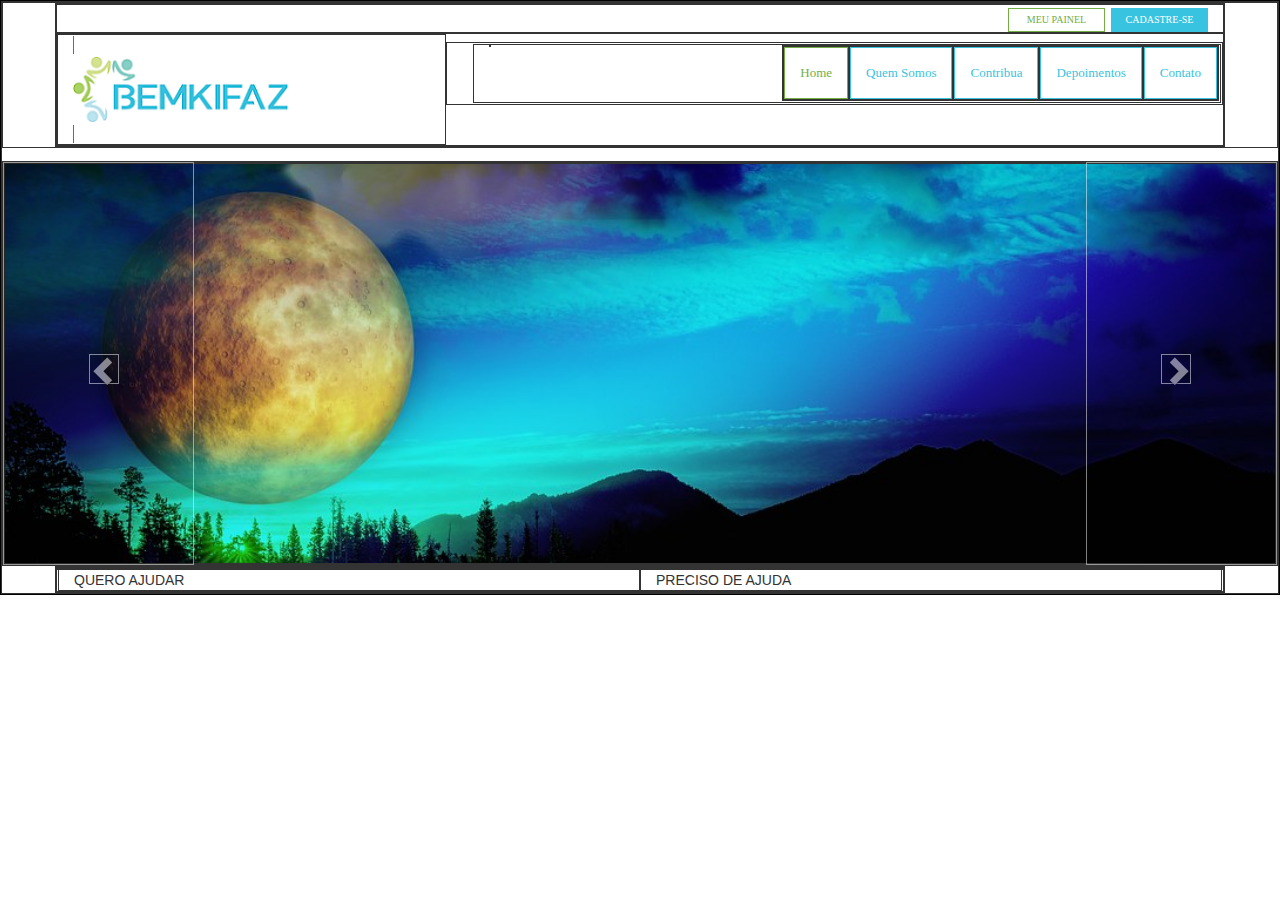
==== index.html @ 46766e9e "menu pronto" ====
<!doctype html>
<html lang="pt-br">
<head>
	<title>Bemkifaz Project</title>
	<meta charset="utf-8">
	<meta http-equiv="X-UA-Compatible" content="IE-edge">
    <meta name="viewport" content="width=device-width, initial-scale=1">

    <link href="css/bootstrap.min.css" rel="stylesheet">
    <link href="css/index.css" rel="stylesheet">
	<link type="text/css" href="css/style.css" rel="stylesheet">
	
	
</head>
<body>
<div class="cabecalho">
	<div class="container">	
		
			<div class="row">	
				<button class="cadastrar botao">CADASTRE-SE</button>
				<button class="login botao">MEU PAINEL</button>
			</div>
			
			<div class="row">
				<div class="logo col-md-4 "> 
					<a href="#"> <img src="img/logo.png" alt="logo Bemkifaz" class="img-responsive"></a></div>
					<div class="navegacao col-md-8" >

						


						<nav class="navbar navbar-default  menu">
				            <div class="container-fluid container-menu">
				                <div class="navbar-header">
				                    <button type="button" class="navbar-toggle collapsed" data-toggle="collapse" data-target="#movelmenu" arial-expanded="false">
					                    <span class="sr-only"></span>
					                    <span class="icon-bar"></span>
					                    <span class="icon-bar"></span>
					                    <span class="icon-bar"></span>
				        
				              		</button>
				                    
				                </div>
				                
				                <div class="collapse navbar-collapse right" id="movelmenu">
				                    <ul class="nav navbar-nav">
				                        <li><a class="ativo" href="index.html">Home</a></li>
										<li><a href="quemSomos.html">Quem Somos</a></li>
										<li><a href="contribua.html">Contribua</a></li>
										<li><a href="depoimentos.html">Depoimentos</a></li>
										<li><a href="contato.html">Contato</a></li>               
				                    </ul>
				                    
				                </div>
				            </div>
				        </nav>


					</div>				
			</div>
		</div>
	</div>


	<!-- banner slides -->  
		<div class="carousel slide" data-ride="carousel" id="galeria" >
            <div class="carousel-inner">
                <div class="item active">
                    <img src="img/banner.jpg" class="img-responsive">
                </div>
                <div class="item">
                    <img src="img/banner.jpg" class="img-responsive">
                </div>
                <div class="item">
                    <img src="img/banner.jpg" class="img-responsive">
                </div>
                <div class="item">
                    <img src="img/banner.jpg" class="img-responsive">
                </div>
            </div>
            
            <a class="left carousel-control" 
               href="#galeria" role="button" data-slide="prev">
                <span class="glyphicon glyphicon-chevron-left" aria-hidden="true"></span>
            </a>
            
            <a class="right carousel-control" 
               href="#galeria" role="button" data-slide="next">
                <i class="glyphicon glyphicon-chevron-right"></i>
            </a>                
        </div>
	
	


	<div class="container">
		<div class="row">
			<div class="ajuda">
				<div class="col-sm-6 col-xs-12">QUERO AJUDAR</div>
				<div class="col-sm-6 col-xs-12">PRECISO DE AJUDA</div>
			</div>
		</div>
	</div>

	
	<script src="js/jquery.js"></script>
    <script src="js/bootstrap.min.js"></script>
    <script src="js/script.js"></script>
</body>
</html>
---- css/index.css ----
div.item img{
	width: 100%;
}

div.carousel-inner{
	max-height: 500px;
}
---- css/style.css ----
@charset "utf-8";
@font-face{
	font-family: 'Swis721BtRoman';
	src: url("fonts/tt0003m_.ttf");
}
@font-face{
	font-family: 'Swis721CnBtRoman';
	src: url("fonts/tt0009m_.ttf");
}
@font-face{
	font-family: 'Swis721BlkCnBtRoman';
	src: url("fonts/tt0173m_.ttf");
}

*{
	padding: 0;
	margin: 0;
	border: 1px solid;
}

.cabecalho{
	
	
}

.botao{
    font-size: 10px;
    width: 100%;
    max-width: 97px;
    margin: 3px 3px 0 3px;
    font-family: 'Swis721BtRoman';
}
.cadastrar{
	float: right;
    background-color: #38c3e0;
    border: none;
    padding: 5px;
    color: #fff;
    margin-right: 15px;

}

.login{
	float: right;
	color: #73ae43;
	background-color: #fff;
	border: 1px solid #73ae43;
	padding: 4px;
}


.navegacao{
	
	margin-top: 8px;
}

.menu{
	padding-left: 10px;
	background-color: #fff;
	border-color: #fff;
	margin-bottom: 0;
}
#movelmenu{
	border-color: #fff;
}



div#movelmenu ul.nav li a{
	color: #38c3e0;
	font-family: 'Swis721CnBtRoman';
	font-size: 13px;
}

div#movelmenu ul.nav li a.ativo{
	color: #73ae43;
}



div#movelmenu ul.nav li:hover{
	background-color: #38c3e0;
	border-radius: 20px;
	transition-duration: 0.3s;
}

div#movelmenu ul.nav li:hover a{
	color: #fff;
	transition-duration: 0.3s;
}



div.slide{
	margin-top: 1%;
}


@media screen and (min-width: 992px) {
    

	.right{
		float: right;
	}

	.navegacao{
		padding-right: 0;
	}

	#movelmenu{
		padding-right: 0;
	}

	nav.menu div.container-fluid {
    	padding-right: 0px;
	}


}


@media screen and (min-device-width: 768px) and (max-device-width: 991px) { 
    div.logo a img{
    	margin: auto;
    }


	.right{
		float: right;
	}

	


}

@media screen and (min-device-width: 320px) and (max-device-width: 767px) { 
   	div.logo a img{
    	margin: auto;
    }

	#movelmenu{
		padding-right: 46px;
		
	}
	   
	div#movelmenu ul.nav li{
		background-color: #000;
		border:1px dotted green;
	}

	div#movelmenu ul.nav li a{
		color: #fff;
	
	}
	



}
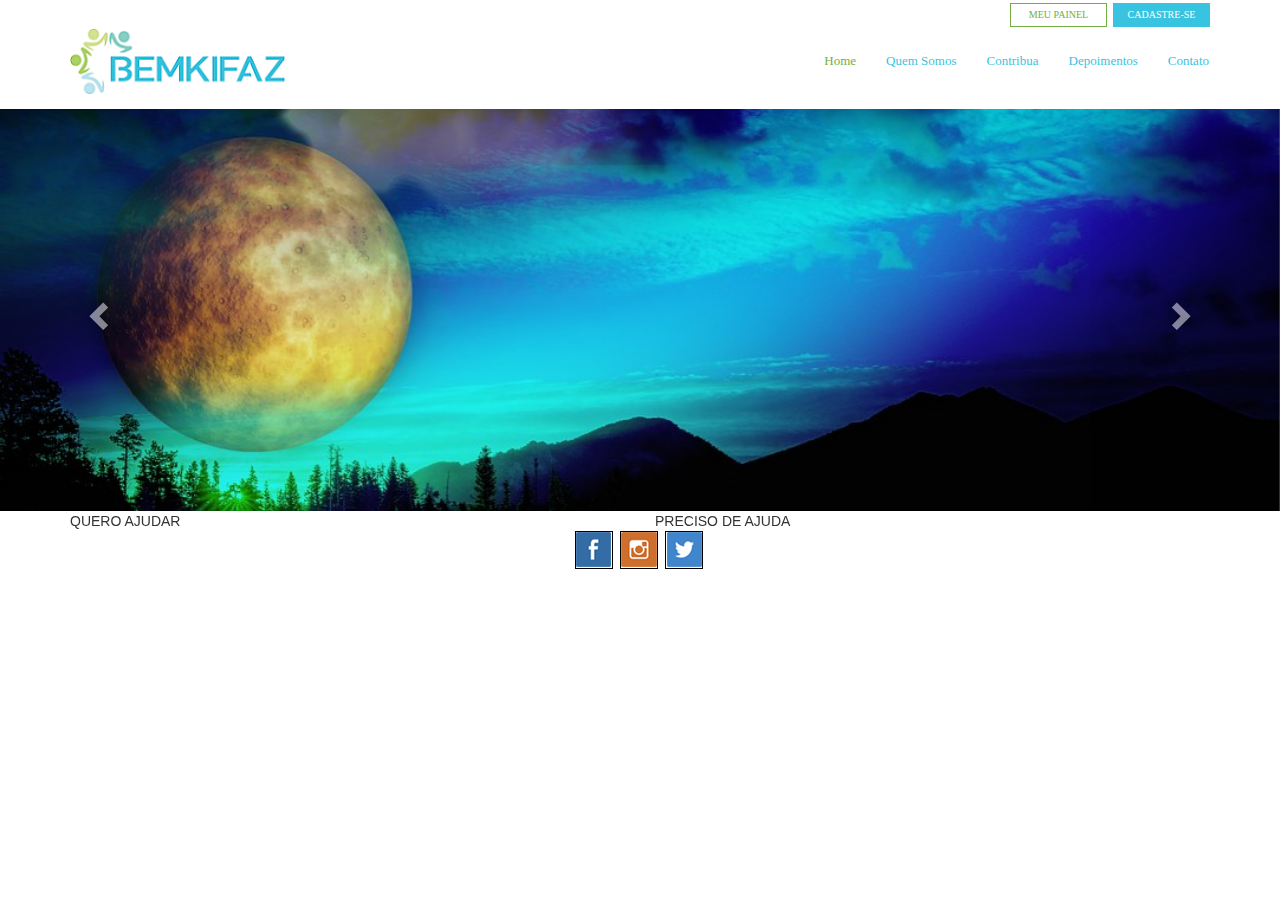
==== commit 1e5ad895: "iniciando footer" ====
--- a/index.html
+++ b/index.html
@@ -101,6 +101,13 @@
 			</div>
 		</div>
 	</div>
+	<footer>
+		<div class="redes-sociais">
+			<a href="#" class="facebook"></a>
+			<a href="#" class="instagram"></a>
+			<a href="#" class="twiter"></a>
+		</div>
+	</footer>
 
 	
 	<script src="js/jquery.js"></script>
--- a/css/style.css
+++ b/css/style.css
@@ -15,7 +15,7 @@
 *{
 	padding: 0;
 	margin: 0;
-	border: 1px solid;
+	
 }
 
 .cabecalho{
@@ -95,6 +95,48 @@
 	margin-top: 1%;
 }
 
+div.redes-sociais{
+	width: 130px;
+	margin: auto;
+}
+
+div.redes-sociais a{
+	display: inline-block;
+    border: 1px solid black;
+    width: 38px;
+    height: 38px;
+    background-image: url(../img/redes.png);
+}
+div.redes-sociais a:hover{
+	transition-duration: 0.2s;
+}
+
+a.facebook{
+    background-position: -14px -14px;
+}
+
+
+a.facebook:hover{
+	background-position: -14px -54px;
+}
+
+a.instagram{
+    background-position: -60px -14px;
+    margin: auto 3px;
+}
+
+a.instagram:hover{
+	background-position: -60px -54px;
+}
+
+a.twiter{
+    background-position: -106px -14px;
+}
+
+a.twiter:hover{
+	background-position: -106px -54px;
+}
+
 
 @media screen and (min-width: 992px) {
     
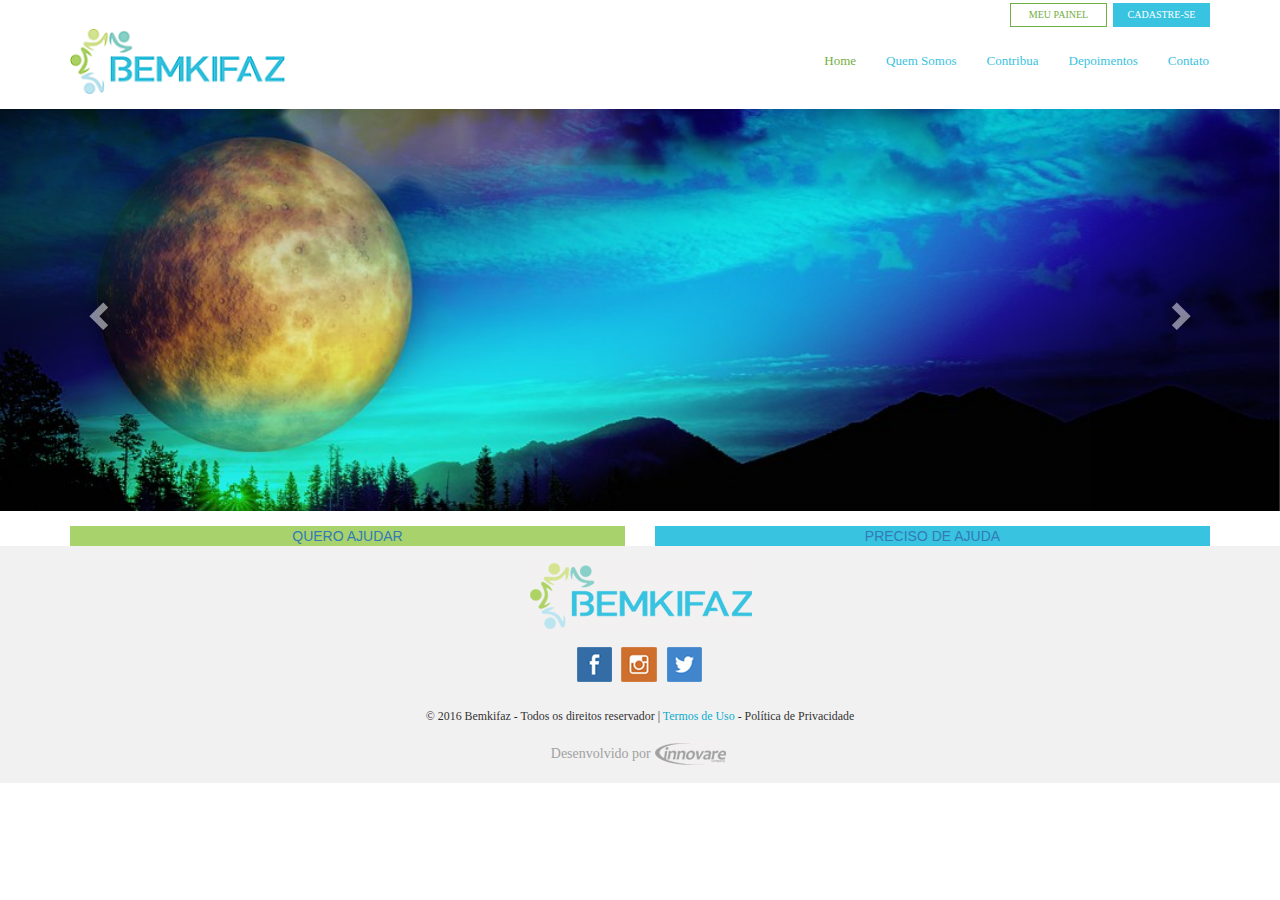
==== commit a397ced1: "rodape" ====
--- a/index.html
+++ b/index.html
@@ -13,103 +13,110 @@
 	
 </head>
 <body>
-<div class="cabecalho">
+	
 	<div class="container">	
+	
+		<div class="row">	
+			<button class="cadastrar botao">CADASTRE-SE</button>
+			<button class="login botao">MEU PAINEL</button>
+		</div>
 		
-			<div class="row">	
-				<button class="cadastrar botao">CADASTRE-SE</button>
-				<button class="login botao">MEU PAINEL</button>
+		<div class="row">
+			<div class="logo col-md-4 "> 
+				<a href="#"> <img src="img/logo.png" alt="logo Bemkifaz" class="img-responsive"></a>
 			</div>
-			
-			<div class="row">
-				<div class="logo col-md-4 "> 
-					<a href="#"> <img src="img/logo.png" alt="logo Bemkifaz" class="img-responsive"></a></div>
-					<div class="navegacao col-md-8" >
-
-						
+			<div class="navegacao col-md-8" >
+				<nav class="navbar navbar-default  menu">
+		            <div class="container-fluid container-menu">
+		                <div class="navbar-header">
+		                    <button type="button" class="navbar-toggle collapsed" data-toggle="collapse" data-target="#movelmenu" arial-expanded="false">
+			                    <span class="sr-only"></span>
+			                    <span class="icon-bar"></span>
+			                    <span class="icon-bar"></span>
+			                    <span class="icon-bar"></span>
+		              		</button>
+		                </div>
+		                <div class="collapse navbar-collapse right" id="movelmenu">
+		                    <ul class="nav navbar-nav">
+		                        <li><a class="ativo" href="index.html">Home</a></li>
+								<li><a href="quemSomos.html">Quem Somos</a></li>
+								<li><a href="contribua.html">Contribua</a></li>
+								<li><a href="depoimentos.html">Depoimentos</a></li>
+								<li><a href="contato.html">Contato</a></li>               
+		                    </ul>
+		                </div>
+		            </div>
+		        </nav>
+			</div>				
+		</div>
+	</div>
+	
 
 
-						<nav class="navbar navbar-default  menu">
-				            <div class="container-fluid container-menu">
-				                <div class="navbar-header">
-				                    <button type="button" class="navbar-toggle collapsed" data-toggle="collapse" data-target="#movelmenu" arial-expanded="false">
-					                    <span class="sr-only"></span>
-					                    <span class="icon-bar"></span>
-					                    <span class="icon-bar"></span>
-					                    <span class="icon-bar"></span>
-				        
-				              		</button>
-				                    
-				                </div>
-				                
-				                <div class="collapse navbar-collapse right" id="movelmenu">
-				                    <ul class="nav navbar-nav">
-				                        <li><a class="ativo" href="index.html">Home</a></li>
-										<li><a href="quemSomos.html">Quem Somos</a></li>
-										<li><a href="contribua.html">Contribua</a></li>
-										<li><a href="depoimentos.html">Depoimentos</a></li>
-										<li><a href="contato.html">Contato</a></li>               
-				                    </ul>
-				                    
-				                </div>
-				            </div>
-				        </nav>
-
-
-					</div>				
-			</div>
-		</div>
-	</div>
-
-
-	<!-- banner slides -->  
-		<div class="carousel slide" data-ride="carousel" id="galeria" >
-            <div class="carousel-inner">
-                <div class="item active">
-                    <img src="img/banner.jpg" class="img-responsive">
-                </div>
-                <div class="item">
-                    <img src="img/banner.jpg" class="img-responsive">
-                </div>
-                <div class="item">
-                    <img src="img/banner.jpg" class="img-responsive">
-                </div>
-                <div class="item">
-                    <img src="img/banner.jpg" class="img-responsive">
-                </div>
+	 
+	<div class="carousel slide" data-ride="carousel" id="galeria" >
+        <div class="carousel-inner">
+            <div class="item active">
+                <img src="img/banner.jpg" class="img-responsive">
             </div>
-            
-            <a class="left carousel-control" 
-               href="#galeria" role="button" data-slide="prev">
-                <span class="glyphicon glyphicon-chevron-left" aria-hidden="true"></span>
-            </a>
-            
-            <a class="right carousel-control" 
-               href="#galeria" role="button" data-slide="next">
-                <i class="glyphicon glyphicon-chevron-right"></i>
-            </a>                
+            <div class="item">
+                <img src="img/banner.jpg" class="img-responsive">
+            </div>
+            <div class="item">
+                <img src="img/banner.jpg" class="img-responsive">
+            </div>
+            <div class="item">
+                <img src="img/banner.jpg" class="img-responsive">
+            </div>
         </div>
-	
-	
-
+        <a class="left carousel-control" href="#galeria" role="button" data-slide="prev">
+            <span class="glyphicon glyphicon-chevron-left" aria-hidden="true"></span>
+        </a>
+        <a class="right carousel-control" href="#galeria" role="button" data-slide="next">
+            <i class="glyphicon glyphicon-chevron-right"></i>
+        </a>                
+    </div>
 
 	<div class="container">
 		<div class="row">
 			<div class="ajuda">
-				<div class="col-sm-6 col-xs-12">QUERO AJUDAR</div>
-				<div class="col-sm-6 col-xs-12">PRECISO DE AJUDA</div>
+				<div class="col-sm-6 col-xs-12 text-center" id="quero-ajudar">
+					<a href="#"><div><span>QUERO AJUDAR</span></div>
+					</a>
+				</div>
+				<div class="col-sm-6 col-xs-12 text-center" id="preciso-ajuda">
+					<a href="#"><div><span>PRECISO DE AJUDA</span></div>
+					</a>
+				</div>
 			</div>
 		</div>
 	</div>
-	<footer>
-		<div class="redes-sociais">
-			<a href="#" class="facebook"></a>
-			<a href="#" class="instagram"></a>
-			<a href="#" class="twiter"></a>
+	
+	<footer class="text-center">
+		<div class="container">
+			<div class="row">
+				<img src="img/logo-footer.png">
+			</div>
+
+			<div class="row">
+				<div class="redes-sociais col-md-12">
+					<a href="#" class="facebook"></a>
+					<a href="#" class="instagram"></a>
+					<a href="#" class="twiter"></a>
+				</div>
+			</div>
+			<div class="row ">
+				<div class="col-md-12">
+					<small>&copy 2016 Bemkifaz - Todos os direitos reservador | <a href="#">Termos de Uso</a> -	Política de Privacidade</small>
+				</div>
+			</div>
+			<div class="row">
+				<div class="col-md-12 desenvolvido">
+					<a target="blank" href="http://www.innovarecompany.com.br">Desenvolvido por <img src="img/innovare.png"></a>
+				</div>
+			</div>
 		</div>
 	</footer>
-
-	
 	<script src="js/jquery.js"></script>
     <script src="js/bootstrap.min.js"></script>
     <script src="js/script.js"></script>
--- a/css/index.css
+++ b/css/index.css
@@ -4,4 +4,18 @@
 
 div.carousel-inner{
 	max-height: 500px;
-}+}
+
+div.ajuda{
+	margin: 15px auto;
+}
+
+div.ajuda div#quero-ajudar a div{
+	background-color: #a8d26b;
+	width: 100%;
+	
+}
+div.ajuda div#preciso-ajuda a div{
+	background-color: #38c3e0;
+  	width: 100%;
+}
--- a/css/style.css
+++ b/css/style.css
@@ -18,10 +18,6 @@
 	
 }
 
-.cabecalho{
-	
-	
-}
 
 .botao{
     font-size: 10px;
@@ -89,52 +85,63 @@
 	transition-duration: 0.3s;
 }
 
-
-
 div.slide{
 	margin-top: 1%;
 }
 
-div.redes-sociais{
-	width: 130px;
-	margin: auto;
+footer{
+	background-color: #f2f1f1;
+	font-family: 'Swis721BtRoman';
+}
+
+footer div.container div.row{
+	margin: 15px auto;
 }
 
 div.redes-sociais a{
 	display: inline-block;
-    border: 1px solid black;
     width: 38px;
     height: 38px;
     background-image: url(../img/redes.png);
 }
-div.redes-sociais a:hover{
+div.redes-sociais a{
 	transition-duration: 0.2s;
 }
 
-a.facebook{
+div.redes-sociais a.facebook{
     background-position: -14px -14px;
 }
 
 
-a.facebook:hover{
+div.redes-sociais a.facebook:hover{
 	background-position: -14px -54px;
 }
 
-a.instagram{
+div.redes-sociais a.instagram{
     background-position: -60px -14px;
     margin: auto 3px;
 }
 
-a.instagram:hover{
+div.redes-sociais a.instagram:hover{
 	background-position: -60px -54px;
 }
 
-a.twiter{
+div.redes-sociais a.twiter{
     background-position: -106px -14px;
 }
 
-a.twiter:hover{
+div.redes-sociais a.twiter:hover{
 	background-position: -106px -54px;
+}
+footer div.container div.row small a{
+	color: #0aaccd;
+}
+
+
+
+.desenvolvido a{
+	color: #a1a1a1;
+	text-decoration: none;
 }
 
 
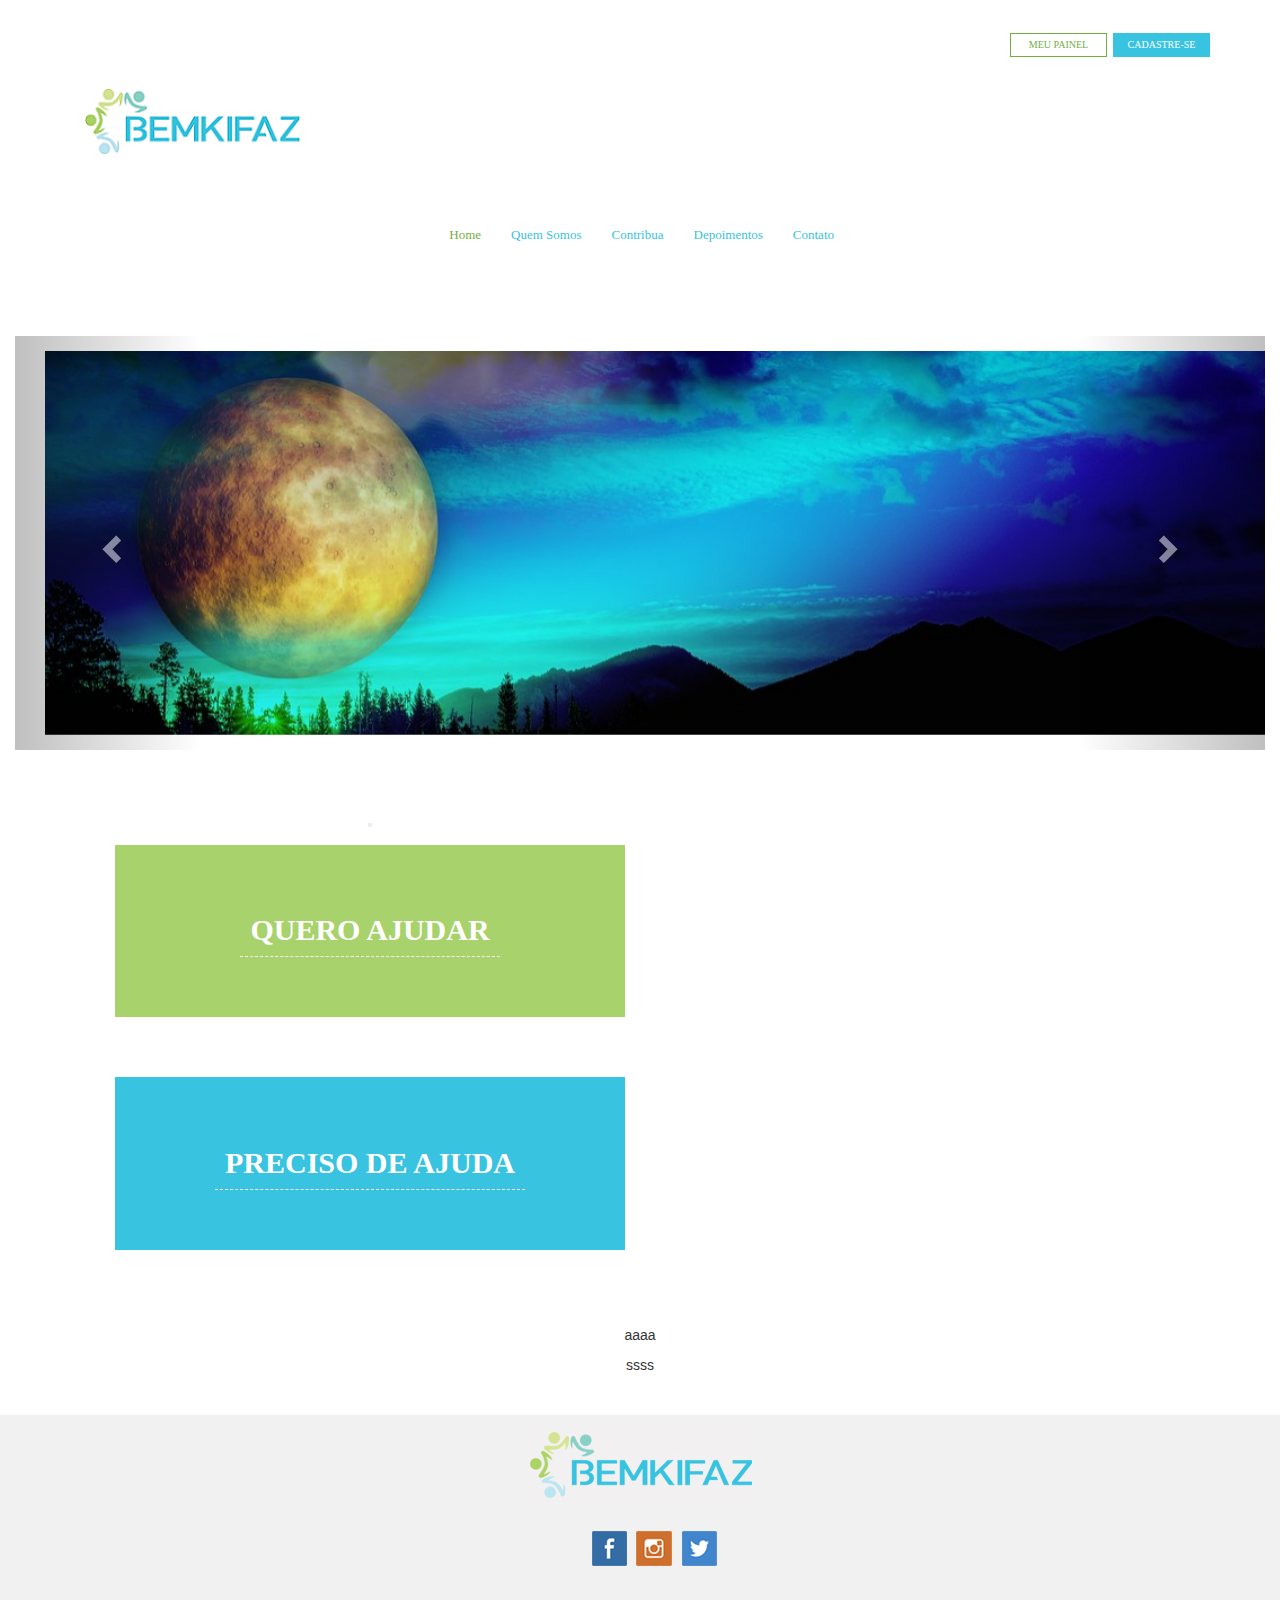
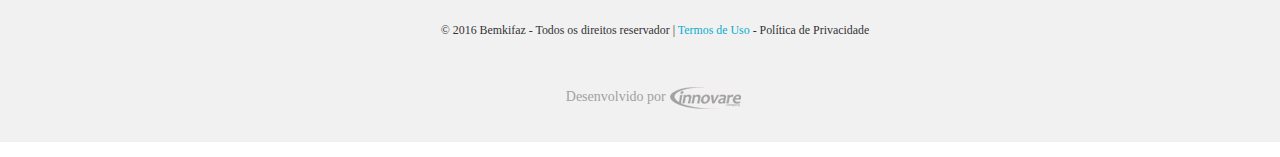
==== commit f8f04e56: "corpo index" ====
--- a/index.html
+++ b/index.html
@@ -81,6 +81,7 @@
 		<div class="row">
 			<div class="ajuda">
 				<div class="col-sm-6 col-xs-12 text-center" id="quero-ajudar">
+					<button></button>
 					<a href="#"><div><span>QUERO AJUDAR</span></div>
 					</a>
 				</div>
@@ -91,6 +92,15 @@
 			</div>
 		</div>
 	</div>
+	<div class="container">
+		<div class="row text-center">
+			<p>aaaa</p>
+			<p>ssss</p>
+		</div>
+	</div>
+
+
+
 	
 	<footer class="text-center">
 		<div class="container">
--- a/css/index.css
+++ b/css/index.css
@@ -1,3 +1,22 @@
+@charset "utf-8";
+@font-face{
+	font-family: 'Swis721BtRoman';
+	src: url("fonts/tt0003m_.ttf");
+}
+@font-face{
+	font-family: 'Swis721CnBtRoman';
+	src: url("fonts/tt0009m_.ttf");
+}
+@font-face{
+	font-family: 'Swis721BlkCnBtRoman';
+	src: url("fonts/tt0173m_.ttf");
+}
+
+*{
+	padding: 0;
+	margin: 0;
+}
+
 div.item img{
 	width: 100%;
 }
@@ -6,16 +25,37 @@
 	max-height: 500px;
 }
 
-div.ajuda{
-	margin: 15px auto;
+div{
+	margin: 15px;
 }
 
-div.ajuda div#quero-ajudar a div{
+
+div div#quero-ajudar a div{
 	background-color: #a8d26b;
-	width: 100%;
-	
+	padding: 12%;
 }
-div.ajuda div#preciso-ajuda a div{
+div div#preciso-ajuda a div{
 	background-color: #38c3e0;
-  	width: 100%;
+	padding: 12%;
 }
+div div a div span{
+	font-family: 'Swis721BlkCnBtRoman';
+	color: #fff;
+	font-weight: bold;
+	font-size: 30px;
+	border-bottom: 1px dashed;
+	padding: 10px;
+}
+
+@media screen and (min-device-width: 320px) and (max-device-width: 767px) {
+	div div a div span{
+		font-size: 19px;
+		border-bottom: 1px dashed;
+		padding: 5px;
+	}
+	div div#preciso-ajuda a div{
+		margin: 10px auto;
+	}
+
+}
+
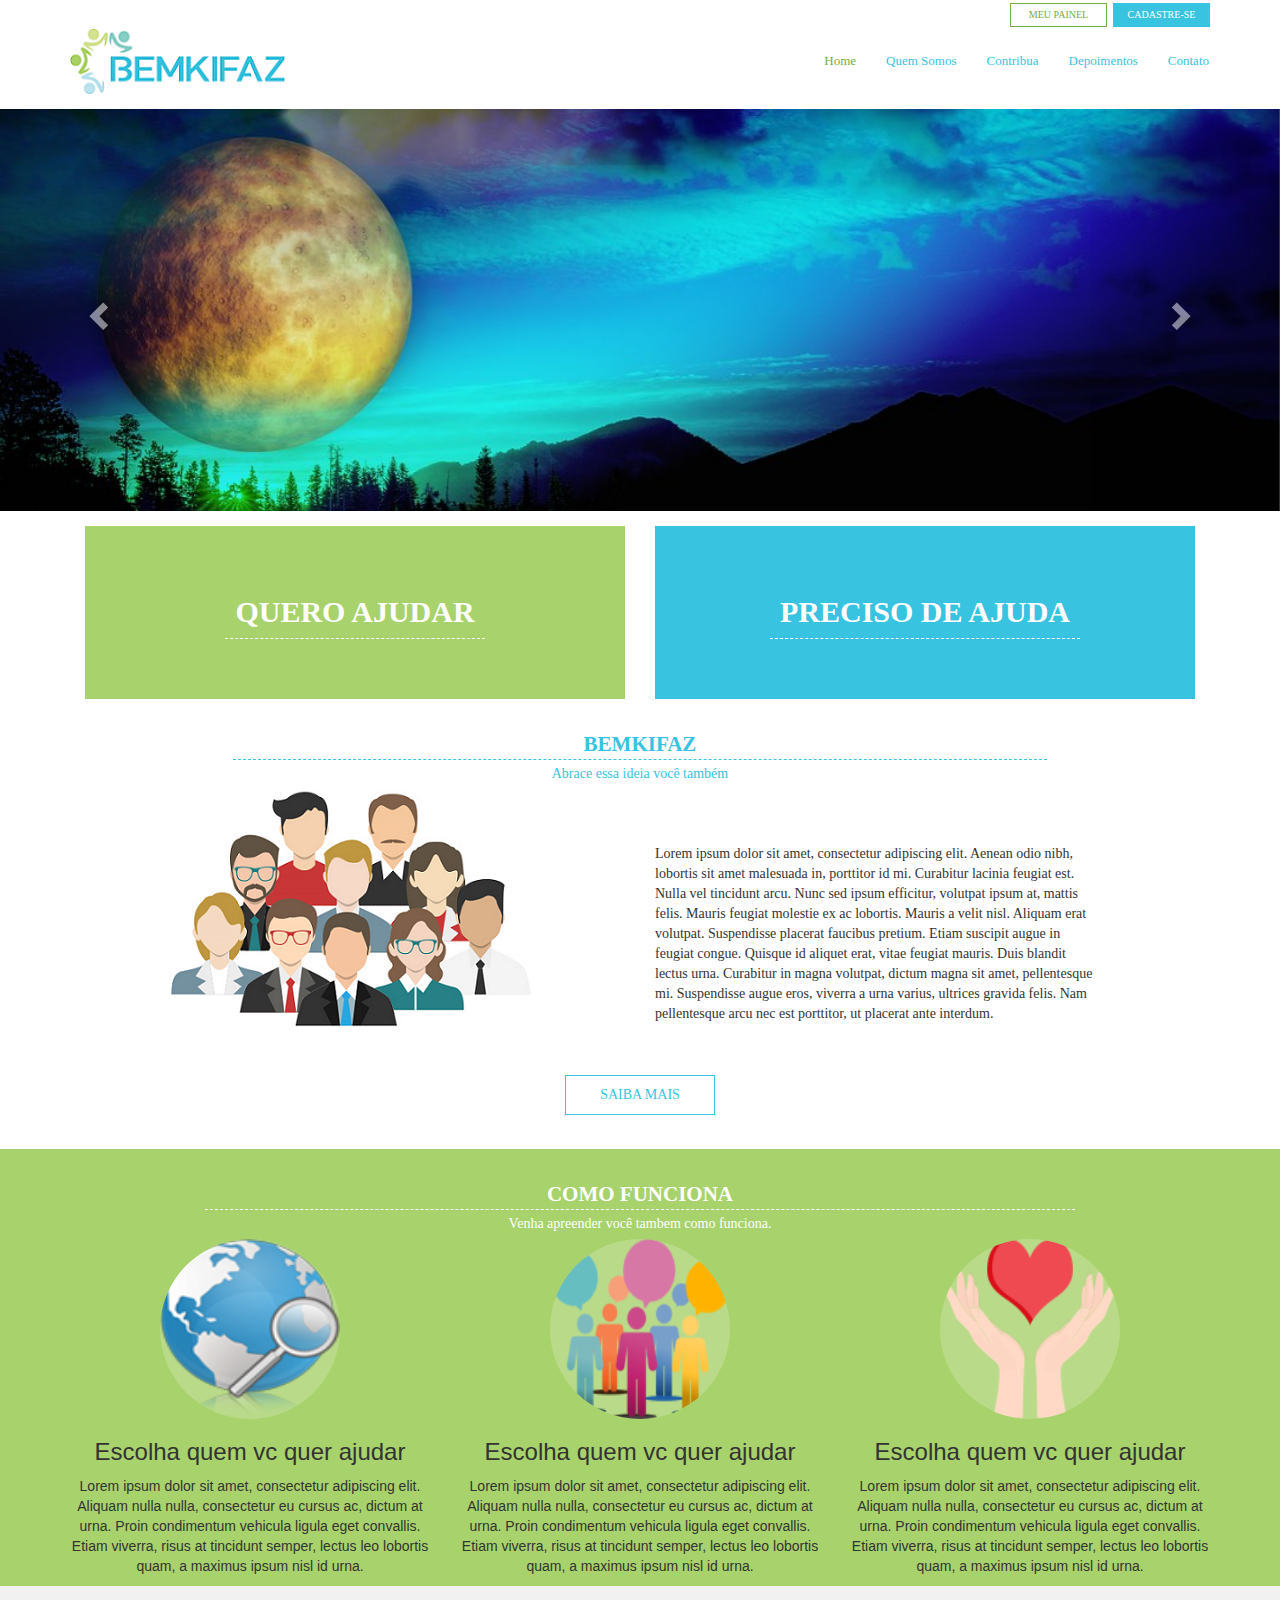
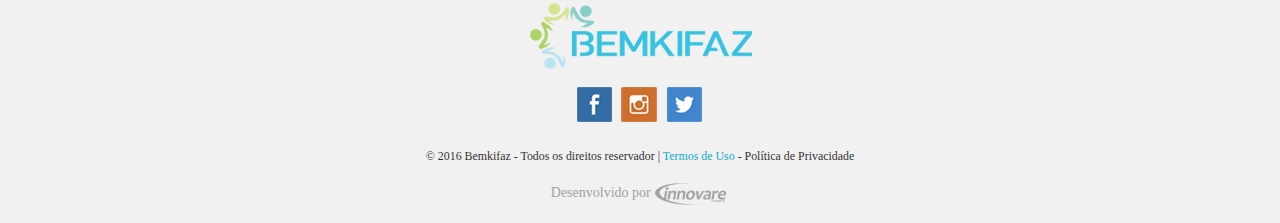
==== commit 5adcde57: "index centro verde" ====
--- a/index.html
+++ b/index.html
@@ -81,7 +81,7 @@
 		<div class="row">
 			<div class="ajuda">
 				<div class="col-sm-6 col-xs-12 text-center" id="quero-ajudar">
-					<button></button>
+				
 					<a href="#"><div><span>QUERO AJUDAR</span></div>
 					</a>
 				</div>
@@ -91,13 +91,60 @@
 				</div>
 			</div>
 		</div>
-	</div>
-	<div class="container">
-		<div class="row text-center">
-			<p>aaaa</p>
-			<p>ssss</p>
+		<div class="row">
+			<div class="linha azul">
+				<span>BEMKIFAZ</span>
+				<p>Abrace essa ideia você também</p>
+			</div>
+		</div>
+		<div class="row abrace-ideia">
+			<div class="col-md-6 col-xs-12">
+				<img src="img/funcionarios.png" class="img-responsive" alt="#"></div>
+			<div class="col-md-6 col-xs-12">
+				<p>Lorem ipsum dolor sit amet, consectetur adipiscing elit. Aenean odio nibh, lobortis sit amet malesuada in, porttitor id mi. Curabitur lacinia feugiat est. Nulla vel tincidunt arcu. Nunc sed ipsum efficitur, volutpat ipsum at, mattis felis. Mauris feugiat molestie ex ac lobortis. Mauris a velit nisl. Aliquam erat volutpat. Suspendisse placerat faucibus pretium. Etiam suscipit augue in feugiat congue. Quisque id aliquet erat, vitae feugiat mauris. Duis blandit lectus urna. Curabitur in magna volutpat, dictum magna sit amet, pellentesque mi. Suspendisse augue eros, viverra a urna varius, ultrices gravida felis. Nam pellentesque arcu nec est porttitor, ut placerat ante interdum.</p>
+			</div>
+		</div>
+		<div class="row">
+			<div class="col-md-12 text-center">
+				<button class="button-center saiba-mais">SAIBA MAIS</button>
+			</div>
 		</div>
 	</div>
+
+
+
+	<div class="container-fluid bg-verde">
+		<div class="container">
+			<div class="row">
+				<div class="col-md-12">
+					<div class="linha branca">
+						<span>COMO FUNCIONA</span>
+						<p>Venha apreender você tambem como funciona.</p>
+					</div>
+				</div>
+			</div>
+			<div class="row imagens">
+				<div class="col-md-4 col-xs-12 text-center">
+					<img src="img/mundo.png">
+					<h3>Escolha quem vc quer ajudar</h3>
+					<p>Lorem ipsum dolor sit amet, consectetur adipiscing elit. Aliquam nulla nulla, consectetur eu cursus ac, dictum at urna. Proin condimentum vehicula ligula eget convallis. Etiam viverra, risus at tincidunt semper, lectus leo lobortis quam, a maximus ipsum nisl id urna.</p>
+				</div>
+				<div class="col-md-4 col-xs-12 text-center">
+					
+					<img src="img/objeto.png">
+					<h3>Escolha quem vc quer ajudar</h3>
+					<p>Lorem ipsum dolor sit amet, consectetur adipiscing elit. Aliquam nulla nulla, consectetur eu cursus ac, dictum at urna. Proin condimentum vehicula ligula eget convallis. Etiam viverra, risus at tincidunt semper, lectus leo lobortis quam, a maximus ipsum nisl id urna.</p>
+				</div>
+				<div class="col-md-4 col-xs-12 text-center">
+					<img src="img/coracao.png">
+					<h3>Escolha quem vc quer ajudar</h3>
+					<p>Lorem ipsum dolor sit amet, consectetur adipiscing elit. Aliquam nulla nulla, consectetur eu cursus ac, dictum at urna. Proin condimentum vehicula ligula eget convallis. Etiam viverra, risus at tincidunt semper, lectus leo lobortis quam, a maximus ipsum nisl id urna.</p>
+				</div>
+
+			</div>
+		</div>
+	</div>
+	
 
 
 
--- a/css/index.css
+++ b/css/index.css
@@ -12,11 +12,6 @@
 	src: url("fonts/tt0173m_.ttf");
 }
 
-*{
-	padding: 0;
-	margin: 0;
-}
-
 div.item img{
 	width: 100%;
 }
@@ -25,20 +20,24 @@
 	max-height: 500px;
 }
 
-div{
+div.ajuda{
 	margin: 15px;
 }
 
+div.ajuda div a{
+	text-decoration: none;
+}
 
-div div#quero-ajudar a div{
+div.ajuda div#quero-ajudar a div{
 	background-color: #a8d26b;
 	padding: 12%;
 }
-div div#preciso-ajuda a div{
+div.ajuda div#preciso-ajuda a div{
 	background-color: #38c3e0;
 	padding: 12%;
 }
-div div a div span{
+
+div.ajuda div a div span{
 	font-family: 'Swis721BlkCnBtRoman';
 	color: #fff;
 	font-weight: bold;
@@ -46,16 +45,85 @@
 	border-bottom: 1px dashed;
 	padding: 10px;
 }
+.linha{
+	text-align: center;
+	margin-top: 30px;
+}
+
+ .azul{
+ 	color: #38c3e0;
+ }
+
+.linha span{
+	font-family: 'Swis721BlkCnBtRoman';
+    font-size: 21px;
+    font-weight: bold;
+    border-bottom: 1px dashed;
+    padding: 3px 30%;
+
+}
+.linha p{
+	font-family: 'Swis721BtRoman';
+	margin: 5px
+}
+
+.abrace-ideia div img{
+    margin: auto;
+}
+
+.abrace-ideia div p{
+	font-family: 'Swis721BtRoman';
+	margin: 5% 10%;
+}
+
+.button-center{
+	font-family: 'Swis721BtRoman';
+	width: 100%;
+    max-width: 150px;
+    background-color: #fff;
+    border: 1px solid;
+    height: 40px;
+    margin: 3% auto;
+} 
+
+.saiba-mais{
+	color: #38c3e0;
+
+}
+
+.bg-verde{
+	background-color: #a8d26b;
+}
+
+.branca{
+	color: #fff;
+}
+
+.imagens div img{
+	width: 180px;
+	height: 180px;
+	border-radius: 90px;
+	background-color: #b9db89;
+	
+}
+
+@media screen and (min-width: 992px) {
+	.abrace-ideia div p{
+   		margin: 10% 20% 3% 0;
+	}
+}
+
 
 @media screen and (min-device-width: 320px) and (max-device-width: 767px) {
-	div div a div span{
+	div.ajuda div a div span{
 		font-size: 19px;
 		border-bottom: 1px dashed;
 		padding: 5px;
 	}
-	div div#preciso-ajuda a div{
+	div.ajuda div#preciso-ajuda a div{
 		margin: 10px auto;
 	}
+	
 
 }
 
--- a/css/style.css
+++ b/css/style.css
@@ -15,7 +15,6 @@
 *{
 	padding: 0;
 	margin: 0;
-	
 }
 
 
@@ -160,27 +159,19 @@
 		padding-right: 0;
 	}
 
-	nav.menu div.container-fluid {
+	nav.menu div.container-fluid{
     	padding-right: 0px;
 	}
 
-
 }
-
 
 @media screen and (min-device-width: 768px) and (max-device-width: 991px) { 
     div.logo a img{
     	margin: auto;
     }
-
-
 	.right{
 		float: right;
 	}
-
-	
-
-
 }
 
 @media screen and (min-device-width: 320px) and (max-device-width: 767px) { 
@@ -191,20 +182,14 @@
 	#movelmenu{
 		padding-right: 46px;
 		
-	}
-	   
+	}  
 	div#movelmenu ul.nav li{
 		background-color: #000;
 		border:1px dotted green;
 	}
-
 	div#movelmenu ul.nav li a{
 		color: #fff;
 	
 	}
-	
-
-
-
 }
 
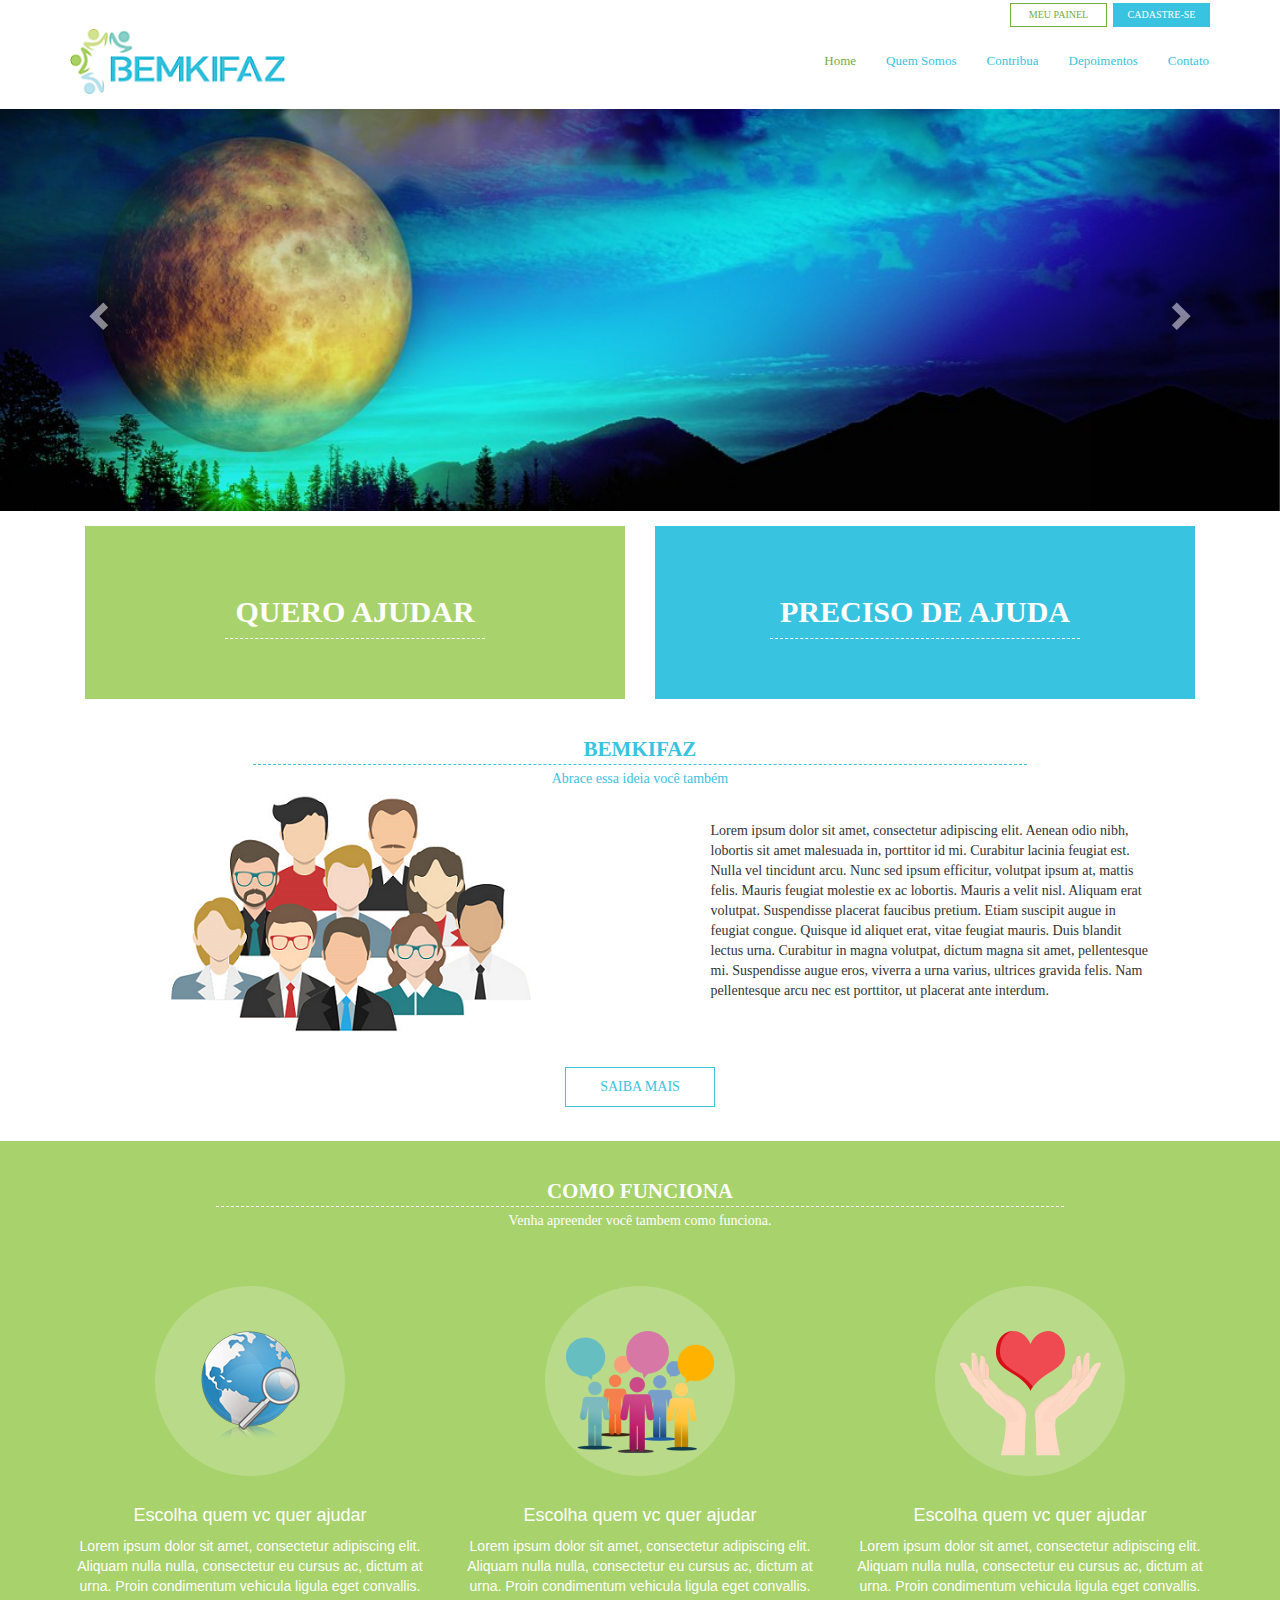
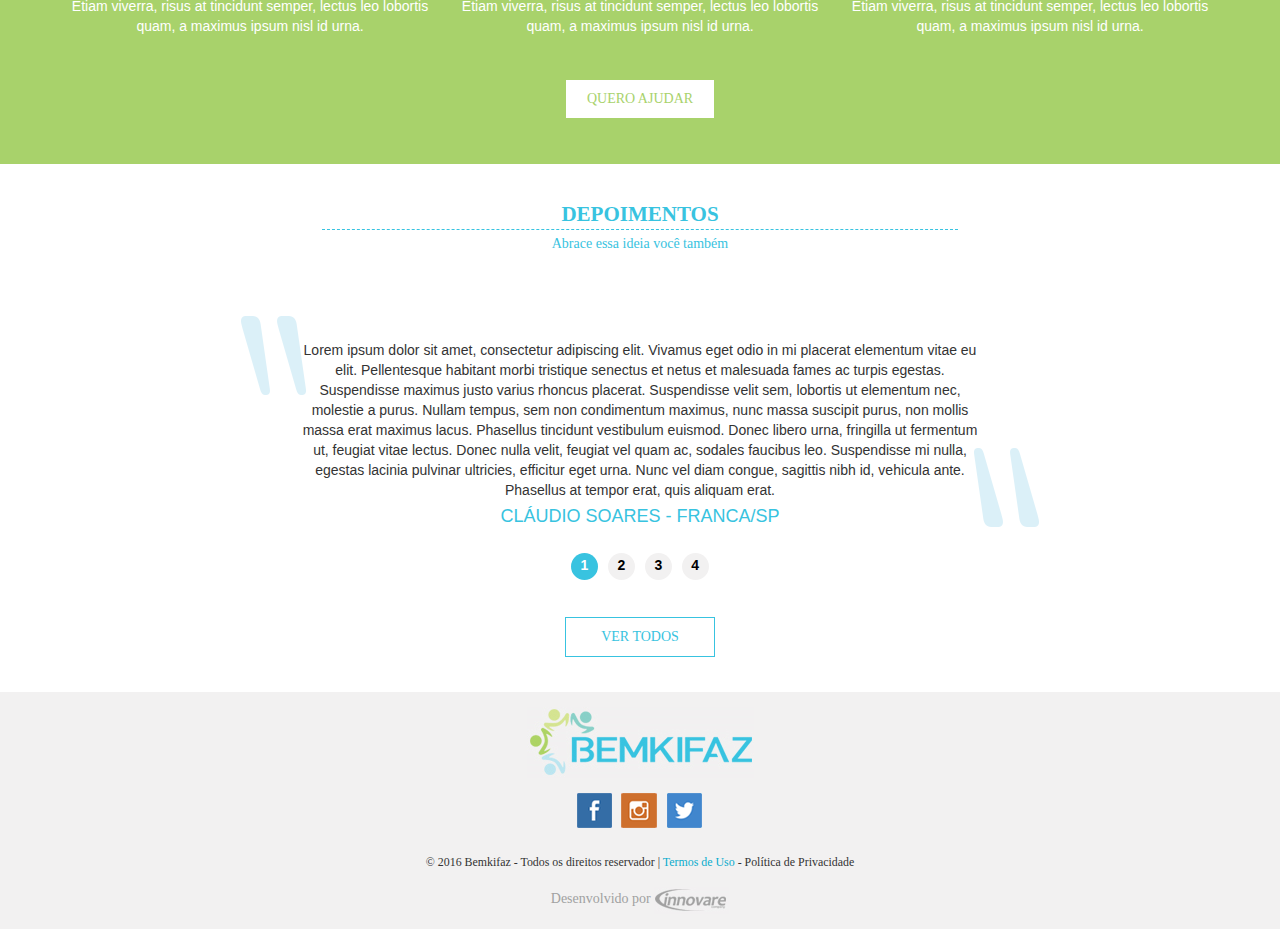
==== commit 358b5ef2: "bruccy enviando" ====
--- a/index.html
+++ b/index.html
@@ -92,9 +92,11 @@
 			</div>
 		</div>
 		<div class="row">
-			<div class="linha azul">
-				<span>BEMKIFAZ</span>
-				<p>Abrace essa ideia você também</p>
+			<div class="col-md-12">
+				<div class="linha azul">
+					<span>BEMKIFAZ</span>
+					<p>Abrace essa ideia você também</p>
+				</div>
 			</div>
 		</div>
 		<div class="row abrace-ideia">
@@ -106,7 +108,7 @@
 		</div>
 		<div class="row">
 			<div class="col-md-12 text-center">
-				<button class="button-center saiba-mais">SAIBA MAIS</button>
+				<button class="button-center bt-saiba-mais">SAIBA MAIS</button>
 			</div>
 		</div>
 	</div>
@@ -125,30 +127,70 @@
 			</div>
 			<div class="row imagens">
 				<div class="col-md-4 col-xs-12 text-center">
-					<img src="img/mundo.png">
-					<h3>Escolha quem vc quer ajudar</h3>
+					<div class="fundo-transparente">
+						<img src="img/mundo.png">
+					</div>
+					<h4>Escolha quem vc quer ajudar</h4>
 					<p>Lorem ipsum dolor sit amet, consectetur adipiscing elit. Aliquam nulla nulla, consectetur eu cursus ac, dictum at urna. Proin condimentum vehicula ligula eget convallis. Etiam viverra, risus at tincidunt semper, lectus leo lobortis quam, a maximus ipsum nisl id urna.</p>
 				</div>
 				<div class="col-md-4 col-xs-12 text-center">
-					
-					<img src="img/objeto.png">
-					<h3>Escolha quem vc quer ajudar</h3>
+					<div class="fundo-transparente">
+						<img src="img/objeto.png">
+					</div>
+					<h4>Escolha quem vc quer ajudar</h4>
 					<p>Lorem ipsum dolor sit amet, consectetur adipiscing elit. Aliquam nulla nulla, consectetur eu cursus ac, dictum at urna. Proin condimentum vehicula ligula eget convallis. Etiam viverra, risus at tincidunt semper, lectus leo lobortis quam, a maximus ipsum nisl id urna.</p>
 				</div>
 				<div class="col-md-4 col-xs-12 text-center">
-					<img src="img/coracao.png">
-					<h3>Escolha quem vc quer ajudar</h3>
+					<div class="fundo-transparente">
+						<img src="img/coracao.png">
+					</div>
+					<h4>Escolha quem vc quer ajudar</h4>
 					<p>Lorem ipsum dolor sit amet, consectetur adipiscing elit. Aliquam nulla nulla, consectetur eu cursus ac, dictum at urna. Proin condimentum vehicula ligula eget convallis. Etiam viverra, risus at tincidunt semper, lectus leo lobortis quam, a maximus ipsum nisl id urna.</p>
 				</div>
-
-			</div>
-		</div>
-	</div>
-	
-
-
-
-	
+				<div class="col-md-12">
+					<div class="col-md-12 text-center">
+						<button class="button-center bt-quero-ajudar">QUERO AJUDAR</button>
+					</div>
+				</div>
+
+			</div>
+		</div>
+	</div>
+	
+	<div class="container">
+		<div class="row">
+			<div class="col-md-12">
+				<div class="linha linha2 azul">
+					<span>DEPOIMENTOS</span>
+					<p>Abrace essa ideia você também</p>
+				</div>
+			</div>
+		</div>
+	
+		<div class="row">
+			<div class="col-md-12">
+				<div class="comentario text-center">					
+					<p>Lorem ipsum dolor sit amet, consectetur adipiscing elit. Vivamus eget odio in mi placerat elementum vitae eu elit. Pellentesque habitant morbi tristique senectus et netus et malesuada fames ac turpis egestas. Suspendisse maximus justo varius rhoncus placerat. Suspendisse velit sem, lobortis ut elementum nec, molestie a purus. Nullam tempus, sem non condimentum maximus, nunc massa suscipit purus, non mollis massa erat maximus lacus. Phasellus tincidunt vestibulum euismod. Donec libero urna, fringilla ut fermentum ut, feugiat vitae lectus. Donec nulla velit, feugiat vel quam ac, sodales faucibus leo. Suspendisse mi nulla, egestas lacinia pulvinar ultricies, efficitur eget urna. Nunc vel diam congue, sagittis nibh id, vehicula ante. Phasellus at tempor erat, quis aliquam erat.</p>
+					<span class="azul h4">CLÁUDIO SOARES - FRANCA/SP</span>
+				</div>
+			</div>
+			<div class="col-md-12">
+				<div class="numero-comentario">
+					<ul>
+						<li class="comentario-ativo"><a href="#">1</a></li>
+						<li><a href="#">2</a></li>
+						<li><a href="#">3</a></li>
+						<li><a href="#">4</a></li>					
+					</ul>
+				</div>
+			</div>
+		</div>
+		<div class="row">
+			<div class="col-md-12 text-center">
+				<button class="button-center bt-saiba-mais">VER TODOS</button>
+			</div>
+		</div>
+	</div>
 	<footer class="text-center">
 		<div class="container">
 			<div class="row">
--- a/css/index.css
+++ b/css/index.css
@@ -11,6 +11,7 @@
 	font-family: 'Swis721BlkCnBtRoman';
 	src: url("fonts/tt0173m_.ttf");
 }
+
 
 div.item img{
 	width: 100%;
@@ -47,7 +48,7 @@
 }
 .linha{
 	text-align: center;
-	margin-top: 30px;
+	margin-top: 35px;
 }
 
  .azul{
@@ -59,9 +60,17 @@
     font-size: 21px;
     font-weight: bold;
     border-bottom: 1px dashed;
-    padding: 3px 30%;
-
-}
+    padding: 3px 29%;
+}
+.linha.linha2 span{
+	font-family: 'Swis721BlkCnBtRoman';
+    font-size: 21px;
+    font-weight: bold;
+    border-bottom: 1px dashed;
+    padding: 3px 21%;
+}
+
+
 .linha p{
 	font-family: 'Swis721BtRoman';
 	margin: 5px
@@ -86,30 +95,86 @@
     margin: 3% auto;
 } 
 
-.saiba-mais{
+.bt-saiba-mais{
 	color: #38c3e0;
 
 }
 
 .bg-verde{
 	background-color: #a8d26b;
+	color: #fff;
 }
 
 .branca{
 	color: #fff;
 }
 
-.imagens div img{
-	width: 180px;
-	height: 180px;
-	border-radius: 90px;
-	background-color: #b9db89;
-	
-}
-
-@media screen and (min-width: 992px) {
+.imagens div div.fundo-transparente{
+	margin: 50px auto 30px;
+    padding-top: 45px;
+    width: 190px;
+    height: 190px;
+    border-radius: 95px;
+    background-color: #b9db89;
+}
+
+.bt-quero-ajudar{
+	color:#a8d26b;
+	margin-bottom: 4%;
+}
+
+.comentario{
+	margin: 5% 15% 2%;
+	display: inline-block;
+	background: url(../img/aspainicio.png) top left no-repeat, 
+	url(../img/aspafim.png) bottom right no-repeat;
+
+}
+
+.comentario p{
+	margin: 3% 7% 1%;
+}
+
+.numero-comentario ul{
+    margin: auto;
+    width: 144px;
+}
+
+
+.numero-comentario ul li{
+	display: inline-block;
+    padding: 2px;
+    width: 27px;
+    border-radius: 90px;
+    height: 27px;
+    text-align: center;
+	margin: 3px;
+	background-color: #f2f1f1;
+	font-weight: bold;
+
+}
+
+.numero-comentario ul li a{
+	text-decoration: none;
+	color: #000;
+	padding: 6px
+}
+.numero-comentario ul li.comentario-ativo{
+	background-color: #38c3e0;
+}
+.numero-comentario ul li.comentario-ativo a{
+	color: #fff;
+}
+
+@media screen (min-width: 992px) {
 	.abrace-ideia div p{
    		margin: 10% 20% 3% 0;
+	}
+}
+
+@media screen (min-device-width: 768px) and (max-width: 991px) {
+	.linha span {
+	    padding: 3px 21%;
 	}
 }
 
@@ -123,7 +188,13 @@
 	div.ajuda div#preciso-ajuda a div{
 		margin: 10px auto;
 	}
-	
-
-}
-
+	.comentario{
+		margin: 2% 0;
+	}
+	.linha span {
+	    font-size: 17px;
+	    padding: 3px 18%;
+	}
+
+}
+
--- a/css/style.css
+++ b/css/style.css
@@ -172,6 +172,11 @@
 	.right{
 		float: right;
 	}
+
+	.abrace-ideia div p {
+    	text-align: center;
+	}
+
 }
 
 @media screen and (min-device-width: 320px) and (max-device-width: 767px) { 
@@ -186,10 +191,15 @@
 	div#movelmenu ul.nav li{
 		background-color: #000;
 		border:1px dotted green;
-	}
+		text-align: center;
+	}
+
 	div#movelmenu ul.nav li a{
 		color: #fff;
 	
 	}
-}
-
+	.abrace-ideia div p {
+    	text-align: center;
+	}
+}
+
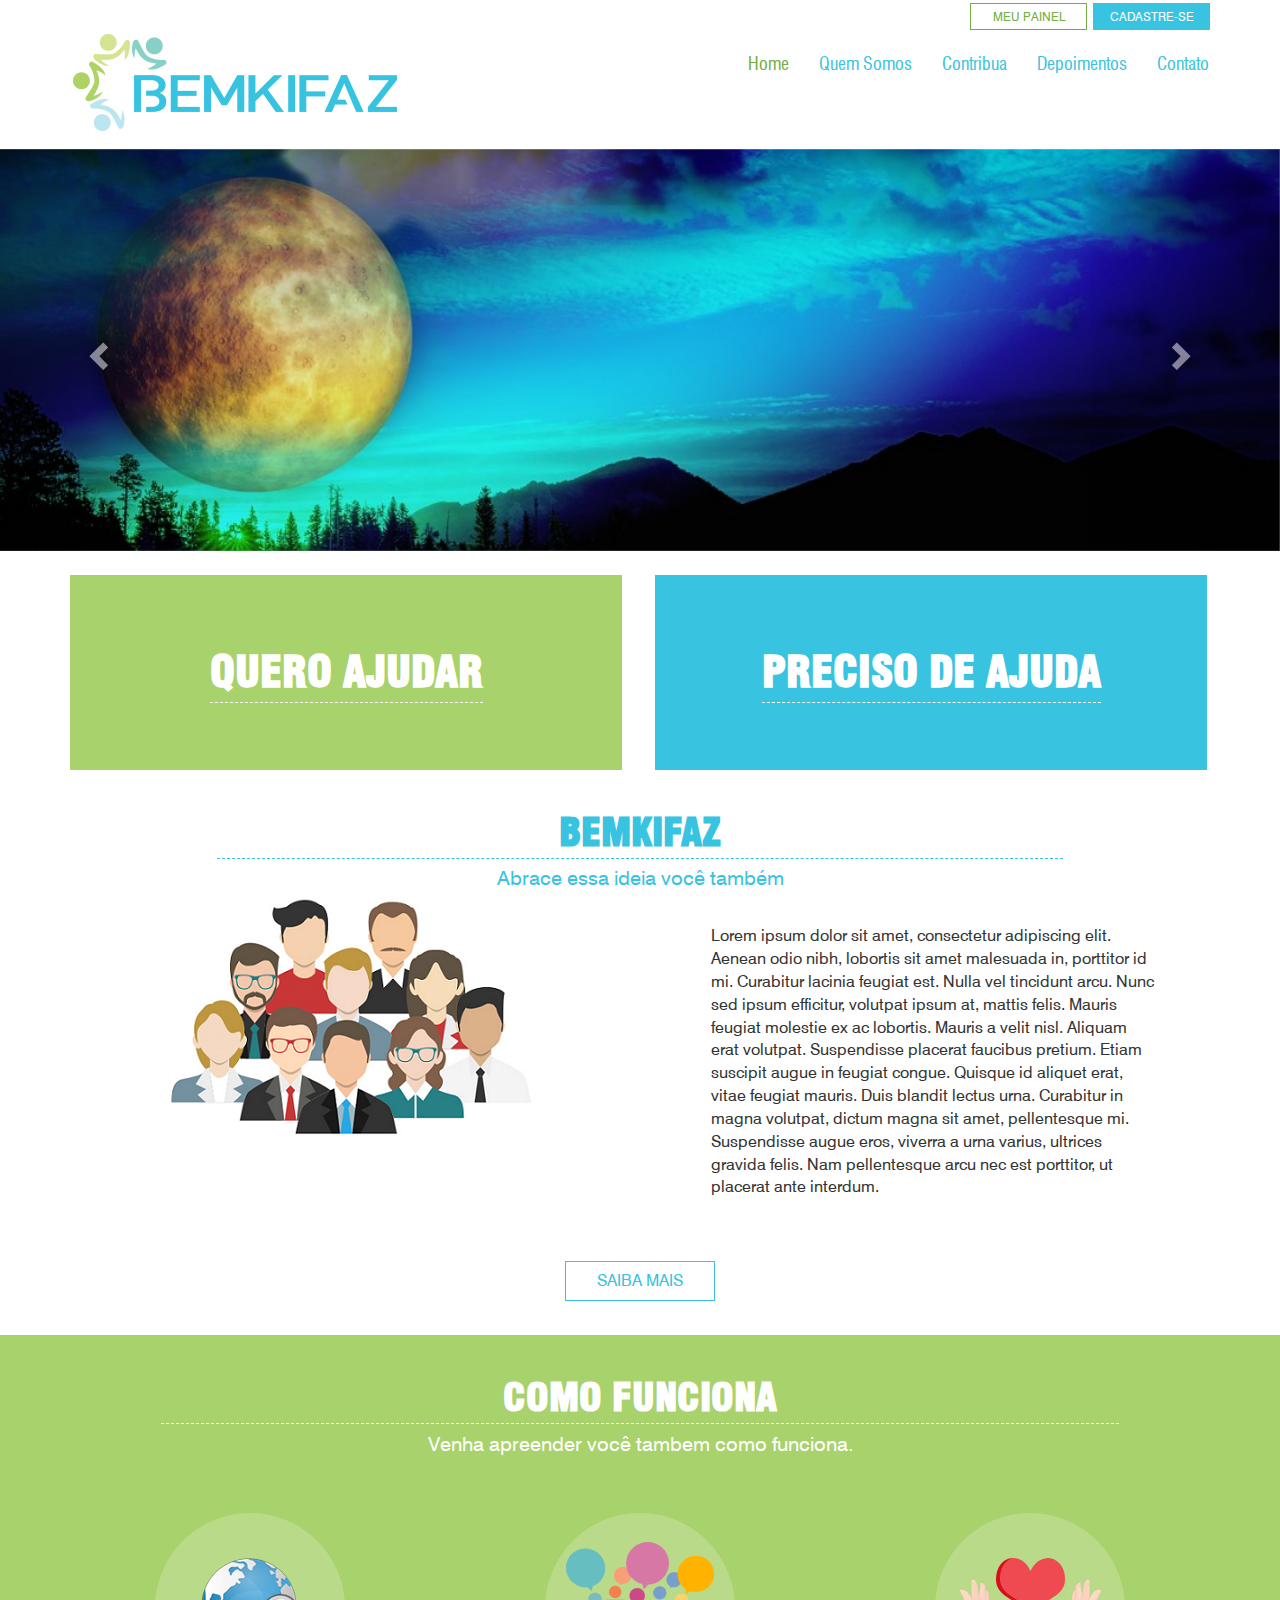
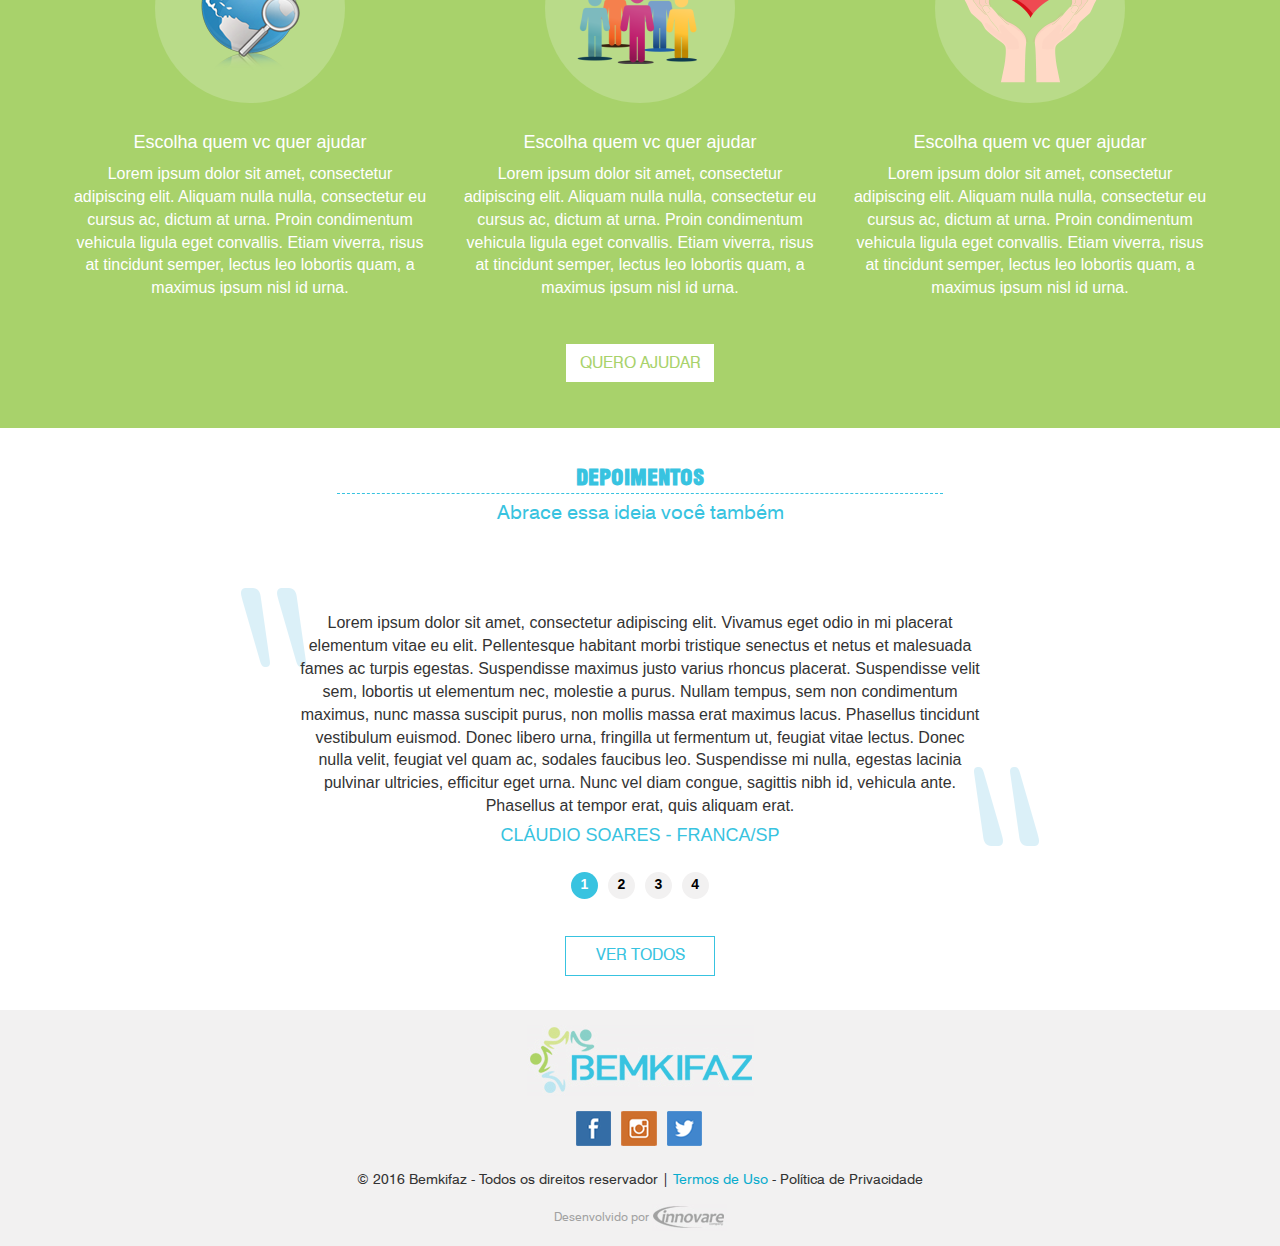
==== commit 495ce903: "arrumando css" ====
--- a/index.html
+++ b/index.html
@@ -22,7 +22,7 @@
 		</div>
 		
 		<div class="row">
-			<div class="logo col-md-4 "> 
+			<div class="logo col-md-4 ">
 				<a href="#"> <img src="img/logo.png" alt="logo Bemkifaz" class="img-responsive"></a>
 			</div>
 			<div class="navegacao col-md-8" >
@@ -128,14 +128,14 @@
 			<div class="row imagens">
 				<div class="col-md-4 col-xs-12 text-center">
 					<div class="fundo-transparente">
-						<img src="img/mundo.png">
+						<img src="img/mundo.png" >
 					</div>
 					<h4>Escolha quem vc quer ajudar</h4>
 					<p>Lorem ipsum dolor sit amet, consectetur adipiscing elit. Aliquam nulla nulla, consectetur eu cursus ac, dictum at urna. Proin condimentum vehicula ligula eget convallis. Etiam viverra, risus at tincidunt semper, lectus leo lobortis quam, a maximus ipsum nisl id urna.</p>
 				</div>
 				<div class="col-md-4 col-xs-12 text-center">
-					<div class="fundo-transparente">
-						<img src="img/objeto.png">
+					<div class="fundo-transparente img-objeto">
+						<img src="img/objeto.png" >
 					</div>
 					<h4>Escolha quem vc quer ajudar</h4>
 					<p>Lorem ipsum dolor sit amet, consectetur adipiscing elit. Aliquam nulla nulla, consectetur eu cursus ac, dictum at urna. Proin condimentum vehicula ligula eget convallis. Etiam viverra, risus at tincidunt semper, lectus leo lobortis quam, a maximus ipsum nisl id urna.</p>
--- a/css/index.css
+++ b/css/index.css
@@ -1,51 +1,81 @@
 @charset "utf-8";
 @font-face{
-	font-family: 'Swis721BtRoman';
-	src: url("fonts/tt0003m_.ttf");
-}
-@font-face{
-	font-family: 'Swis721CnBtRoman';
-	src: url("fonts/tt0009m_.ttf");
-}
-@font-face{
-	font-family: 'Swis721BlkCnBtRoman';
-	src: url("fonts/tt0173m_.ttf");
-}
-
-
-div.item img{
+  font-family: 'Swiss721BT-Roman';
+  src: url('../fonts/Swiss721BT-Roman.eot?#iefix') format('embedded-opentype'),  url('../fonts/Swiss721BT-Roman.woff') format('woff'), url('../fonts/Swiss721BT-Roman.ttf')  format('truetype'), url('../fonts/Swiss721BT-Roman.svg#Swiss721BT-Roman') format('svg');
+  font-weight: normal;
+  font-style: normal;
+}
+@font-face {
+  font-family: 'Swiss721BT-RomanCondensed';
+  src: url('../fonts/Swiss721BT-RomanCondensed.eot?#iefix') format('embedded-opentype'),  url('../fonts/Swiss721BT-RomanCondensed.woff') format('woff'), url('../fonts/Swiss721BT-RomanCondensed.ttf')  format('truetype'), url('../fonts/Swiss721BT-RomanCondensed.svg#Swiss721BT-RomanCondensed') format('svg');
+  font-weight: normal;
+  font-style: normal;
+}
+@font-face {
+  font-family: 'Swiss721BT-BlackCondensed';
+  src: url('../fonts/Swiss721BT-BlackCondensed.eot?#iefix') format('embedded-opentype'),  url('../fonts/Swiss721BT-BlackCondensed.woff') format('woff'), url('../fonts/Swiss721BT-BlackCondensed.ttf')  format('truetype'), url('../fonts/Swiss721BT-BlackCondensed.svg#Swiss721BT-BlackCondensed') format('svg');
+  font-weight: normal;
+  font-style: normal;
+}
+
+.item img{
 	width: 100%;
 }
 
-div.carousel-inner{
+.carousel-inner{
 	max-height: 500px;
 }
 
-div.ajuda{
-	margin: 15px;
-}
-
-div.ajuda div a{
+.ajuda{
+    margin-top: 24px;
+}
+
+.ajuda div a{
 	text-decoration: none;
 }
 
-div.ajuda div#quero-ajudar a div{
+.ajuda div#quero-ajudar, 
+.ajuda div#preciso-ajuda{
+    padding-right: 18px;
+}
+
+.ajuda div#quero-ajudar a div{
 	background-color: #a8d26b;
+	border: 1px solid #a8d26b;
 	padding: 12%;
 }
-div.ajuda div#preciso-ajuda a div{
+.ajuda div#preciso-ajuda a div{
 	background-color: #38c3e0;
+	border: 1px solid #38c3e0;
 	padding: 12%;
 }
 
-div.ajuda div a div span{
-	font-family: 'Swis721BlkCnBtRoman';
-	color: #fff;
-	font-weight: bold;
-	font-size: 30px;
-	border-bottom: 1px dashed;
-	padding: 10px;
-}
+
+.ajuda div#quero-ajudar a div:hover{
+	background-color: #87b444;
+	transition-duration: 1s;
+}
+.ajuda div#preciso-ajuda a div:hover{
+	background-color: #0cadee;
+	transition-duration: 1s;
+}
+.ajuda div a div:hover span{
+    border-bottom: 1px solid;
+    transition-duration: 1s;
+}
+
+
+.ajuda div a div span{
+	font-family: 'Swiss721BT-BlackCondensed';
+    color: #fff;
+    font-weight: bold;
+    font-size: 42px;
+    border-bottom: 1px dashed;
+    padding-bottom: 1%;
+}
+
+
+
 .linha{
 	text-align: center;
 	margin-top: 35px;
@@ -56,14 +86,14 @@
  }
 
 .linha span{
-	font-family: 'Swis721BlkCnBtRoman';
-    font-size: 21px;
+	font-family: 'Swiss721BT-BlackCondensed';
+    font-size: 38px;
     font-weight: bold;
     border-bottom: 1px dashed;
-    padding: 3px 29%;
+    padding: 3px 30%;
 }
 .linha.linha2 span{
-	font-family: 'Swis721BlkCnBtRoman';
+	font-family: 'Swiss721BT-BlackCondensed';
     font-size: 21px;
     font-weight: bold;
     border-bottom: 1px dashed;
@@ -72,8 +102,9 @@
 
 
 .linha p{
-	font-family: 'Swis721BtRoman';
-	margin: 5px
+    font-family: 'Swiss721BT-Roman';
+    margin: 5px;
+    font-size: 20px;
 }
 
 .abrace-ideia div img{
@@ -81,13 +112,15 @@
 }
 
 .abrace-ideia div p{
-	font-family: 'Swis721BtRoman';
-	margin: 5% 10%;
+    font-family: 'Swiss721BT-Roman';
+    margin: 5% 10%;
+    font-size: 16px;
 }
 
 .button-center{
-	font-family: 'Swis721BtRoman';
-	width: 100%;
+    font-family: 'Swiss721BT-Roman';
+    font-size: 16px;
+    width: 100%;
     max-width: 150px;
     background-color: #fff;
     border: 1px solid;
@@ -118,11 +151,29 @@
     background-color: #b9db89;
 }
 
+.imagens div div.fundo-transparente h4{
+	font-size: 22px;
+}
+.imagens div p{
+	font-size: 16px;
+}
+
+
+
+.imagens div div.fundo-transparente.img-objeto{
+    padding-top: 29px;
+}
+
 .bt-quero-ajudar{
 	color:#a8d26b;
 	margin-bottom: 4%;
 }
 
+.bt-quero-ajudar:hover{
+	color:#fff;
+	border: 1px solid #a8d26b;
+	
+}
 .comentario{
 	margin: 5% 15% 2%;
 	display: inline-block;
@@ -133,6 +184,7 @@
 
 .comentario p{
 	margin: 3% 7% 1%;
+    font-size: 16px;
 }
 
 .numero-comentario ul{
@@ -172,7 +224,13 @@
 	}
 }
 
-@media screen (min-device-width: 768px) and (max-width: 991px) {
+@media screen and (min-device-width: 768px) and (max-width: 991px) {
+
+
+	.ajuda div a div span {
+	    font-size: 29px;
+	}
+
 	.linha span {
 	    padding: 3px 21%;
 	}
@@ -180,11 +238,12 @@
 
 
 @media screen and (min-device-width: 320px) and (max-device-width: 767px) {
-	div.ajuda div a div span{
-		font-size: 19px;
-		border-bottom: 1px dashed;
-		padding: 5px;
-	}
+	div.ajuda div a div span {
+	    font-size: 25px;
+	    padding: 5px;
+	}
+
+
 	div.ajuda div#preciso-ajuda a div{
 		margin: 10px auto;
 	}
@@ -192,9 +251,12 @@
 		margin: 2% 0;
 	}
 	.linha span {
-	    font-size: 17px;
-	    padding: 3px 18%;
-	}
-
-}
-
+	    font-size: 25px;
+	    padding: 3px 30%;
+	}
+	.branca span {
+    padding: 3px 15%;
+}
+
+}
+
--- a/css/style.css
+++ b/css/style.css
@@ -1,15 +1,24 @@
 @charset "utf-8";
+
 @font-face{
-	font-family: 'Swis721BtRoman';
-	src: url("fonts/tt0003m_.ttf");
-}
-@font-face{
-	font-family: 'Swis721CnBtRoman';
-	src: url("fonts/tt0009m_.ttf");
-}
-@font-face{
-	font-family: 'Swis721BlkCnBtRoman';
-	src: url("fonts/tt0173m_.ttf");
+  font-family: 'Swiss721BT-Roman';
+  src: url('../fonts/Swiss721BT-Roman.eot?#iefix') format('embedded-opentype'),  url('../fonts/Swiss721BT-Roman.woff') format('woff'), url('../fonts/Swiss721BT-Roman.ttf')  format('truetype'), url('../fonts/Swiss721BT-Roman.svg#Swiss721BT-Roman') format('svg');
+  font-weight: normal;
+  font-style: normal;
+}
+
+@font-face {
+  font-family: 'Swiss721BT-RomanCondensed';
+  src: url('../fonts/Swiss721BT-RomanCondensed.eot?#iefix') format('embedded-opentype'),  url('../fonts/Swiss721BT-RomanCondensed.woff') format('woff'), url('../fonts/Swiss721BT-RomanCondensed.ttf')  format('truetype'), url('../fonts/Swiss721BT-RomanCondensed.svg#Swiss721BT-RomanCondensed') format('svg');
+  font-weight: normal;
+  font-style: normal;
+}
+
+@font-face {
+  font-family: 'Swiss721BT-BlackCondensed';
+  src: url('../fonts/Swiss721BT-BlackCondensed.eot?#iefix') format('embedded-opentype'),  url('../fonts/Swiss721BT-BlackCondensed.woff') format('woff'), url('../fonts/Swiss721BT-BlackCondensed.ttf')  format('truetype'), url('../fonts/Swiss721BT-BlackCondensed.svg#Swiss721BT-BlackCondensed') format('svg');
+  font-weight: normal;
+  font-style: normal;
 }
 
 *{
@@ -19,20 +28,26 @@
 
 
 .botao{
-    font-size: 10px;
+    font-size: 12px;
     width: 100%;
-    max-width: 97px;
+    max-width: 117px;
     margin: 3px 3px 0 3px;
-    font-family: 'Swis721BtRoman';
-}
+    font-family: 'Swiss721BT-Roman';
+}
+
 .cadastrar{
 	float: right;
     background-color: #38c3e0;
-    border: none;
-    padding: 5px;
+    border: 1px solid #38c3e0;
+    padding: 4px;
     color: #fff;
     margin-right: 15px;
-
+}
+
+.cadastrar:hover{
+    background-color: #fff;
+    color: #38c3e0;
+	transition-duration: 0.3s;
 }
 
 .login{
@@ -42,10 +57,13 @@
 	border: 1px solid #73ae43;
 	padding: 4px;
 }
-
+.login:hover {
+    color: #fff;
+    background-color: #73ae43;
+    transition-duration: 0.3s;
+}
 
 .navegacao{
-	
 	margin-top: 8px;
 }
 
@@ -55,98 +73,95 @@
 	border-color: #fff;
 	margin-bottom: 0;
 }
+
 #movelmenu{
 	border-color: #fff;
 }
 
-
-
-div#movelmenu ul.nav li a{
+#movelmenu ul.nav li a{
 	color: #38c3e0;
-	font-family: 'Swis721CnBtRoman';
-	font-size: 13px;
-}
-
-div#movelmenu ul.nav li a.ativo{
+	font-family: 'Swiss721BT-RomanCondensed';
+    font-size: 18px;
+}
+
+#movelmenu ul.nav li a.ativo{
 	color: #73ae43;
 }
 
-
-
-div#movelmenu ul.nav li:hover{
+#movelmenu ul.nav li:hover{
 	background-color: #38c3e0;
 	border-radius: 20px;
 	transition-duration: 0.3s;
 }
 
-div#movelmenu ul.nav li:hover a{
+#movelmenu ul.nav li:hover a{
 	color: #fff;
 	transition-duration: 0.3s;
 }
 
-div.slide{
+.slide{
 	margin-top: 1%;
 }
 
-footer{
-	background-color: #f2f1f1;
-	font-family: 'Swis721BtRoman';
-}
-
-footer div.container div.row{
-	margin: 15px auto;
-}
-
-div.redes-sociais a{
+.redes-sociais a{
 	display: inline-block;
     width: 38px;
     height: 38px;
     background-image: url(../img/redes.png);
 }
-div.redes-sociais a{
+
+.redes-sociais a{
 	transition-duration: 0.2s;
 }
 
-div.redes-sociais a.facebook{
+.redes-sociais a.facebook{
     background-position: -14px -14px;
 }
 
-
-div.redes-sociais a.facebook:hover{
+.redes-sociais a.facebook:hover{
 	background-position: -14px -54px;
 }
 
-div.redes-sociais a.instagram{
+.redes-sociais a.instagram{
     background-position: -60px -14px;
     margin: auto 3px;
 }
 
-div.redes-sociais a.instagram:hover{
+.redes-sociais a.instagram:hover{
 	background-position: -60px -54px;
 }
 
-div.redes-sociais a.twiter{
+.redes-sociais a.twiter{
     background-position: -106px -14px;
 }
 
-div.redes-sociais a.twiter:hover{
+.redes-sociais a.twiter:hover{
 	background-position: -106px -54px;
+}
+
+footer{
+	background-color: #f2f1f1;
+	font-family: 'Swiss721BT-Roman';
+}
+
+footer div.container div.row{
+	margin: 15px auto;
+}
+
+footer div.container div.row small{
+	font-size: 14px;
 }
 footer div.container div.row small a{
 	color: #0aaccd;
 }
 
-
-
 .desenvolvido a{
+	font-size: 12px;
 	color: #a1a1a1;
 	text-decoration: none;
 }
 
-
 @media screen and (min-width: 992px) {
-    
-
 	.right{
 		float: right;
 	}
@@ -169,8 +184,9 @@
     div.logo a img{
     	margin: auto;
     }
-	.right{
-		float: right;
+
+	#movelmenu{
+		margin: auto 11%;
 	}
 
 	.abrace-ideia div p {
@@ -188,6 +204,7 @@
 		padding-right: 46px;
 		
 	}  
+
 	div#movelmenu ul.nav li{
 		background-color: #000;
 		border:1px dotted green;
@@ -196,10 +213,11 @@
 
 	div#movelmenu ul.nav li a{
 		color: #fff;
-	
-	}
+	}
+
 	.abrace-ideia div p {
     	text-align: center;
 	}
-}
-
+
+}
+
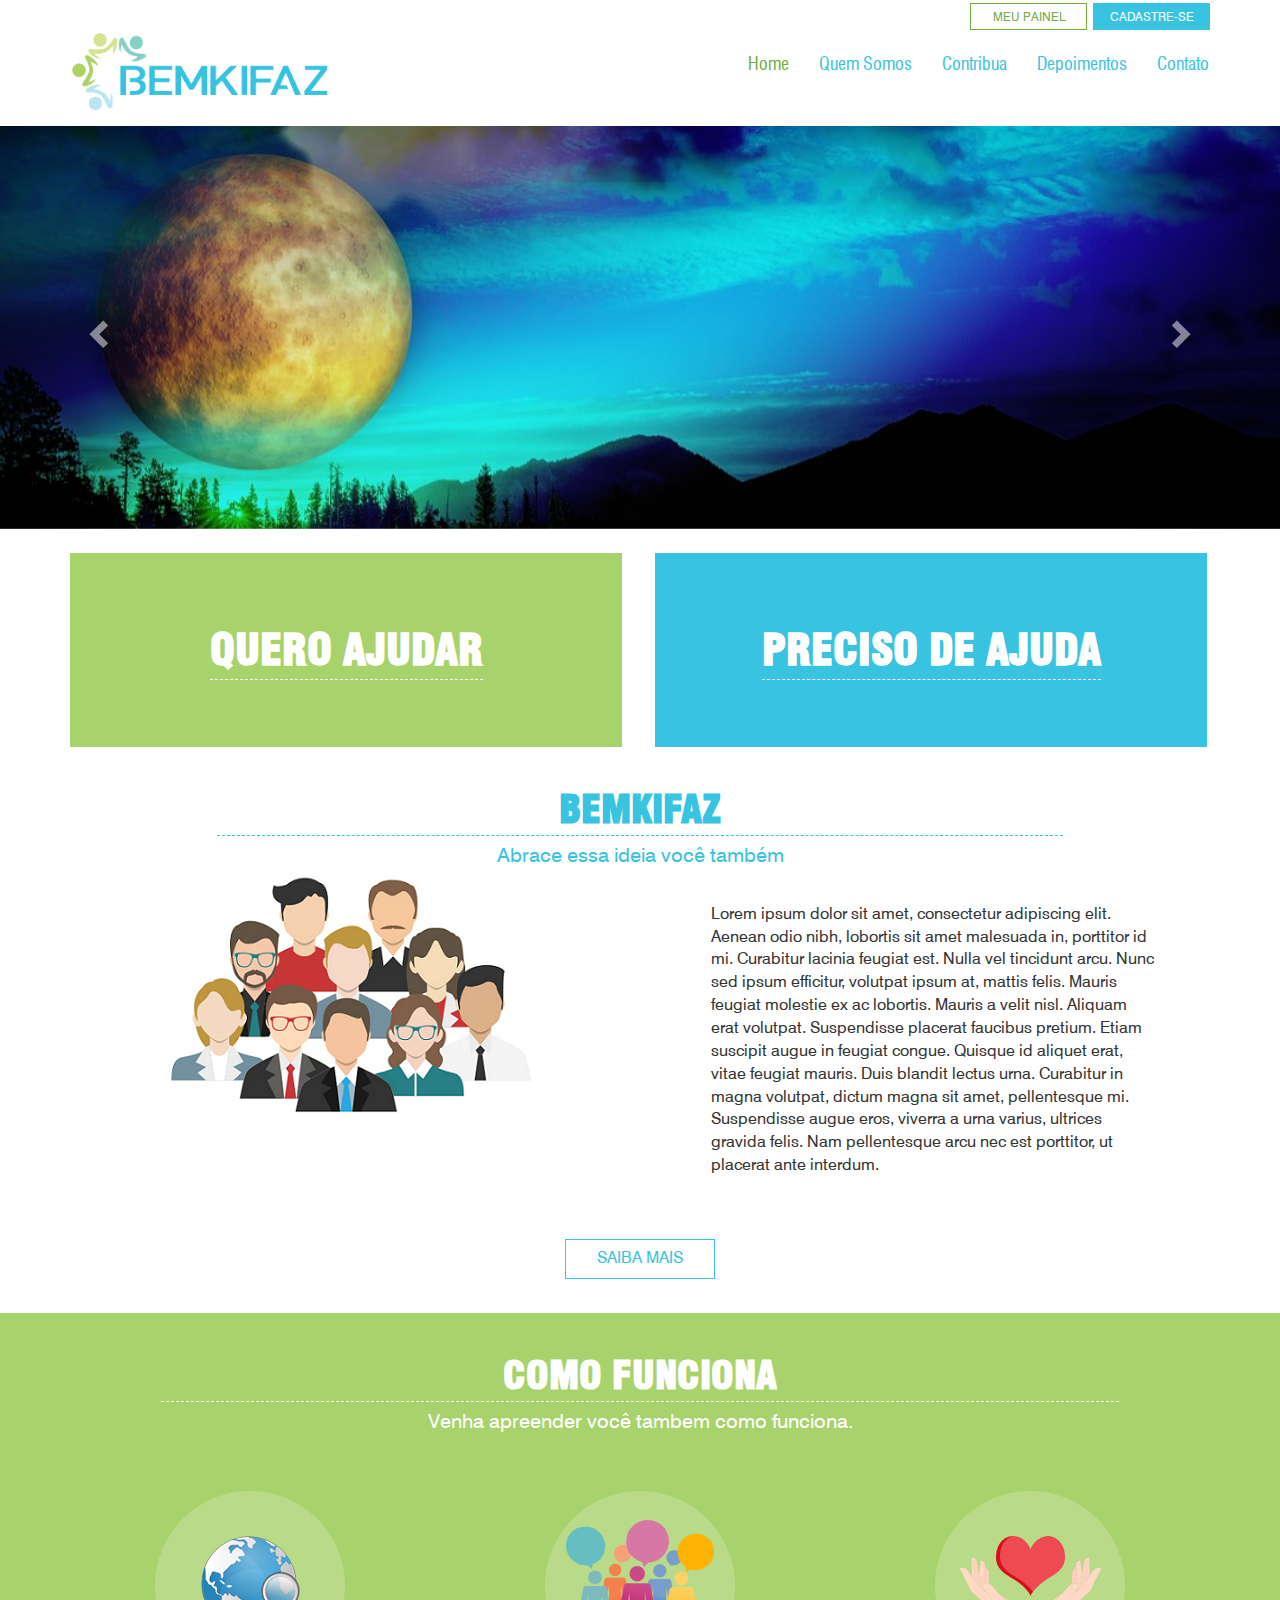
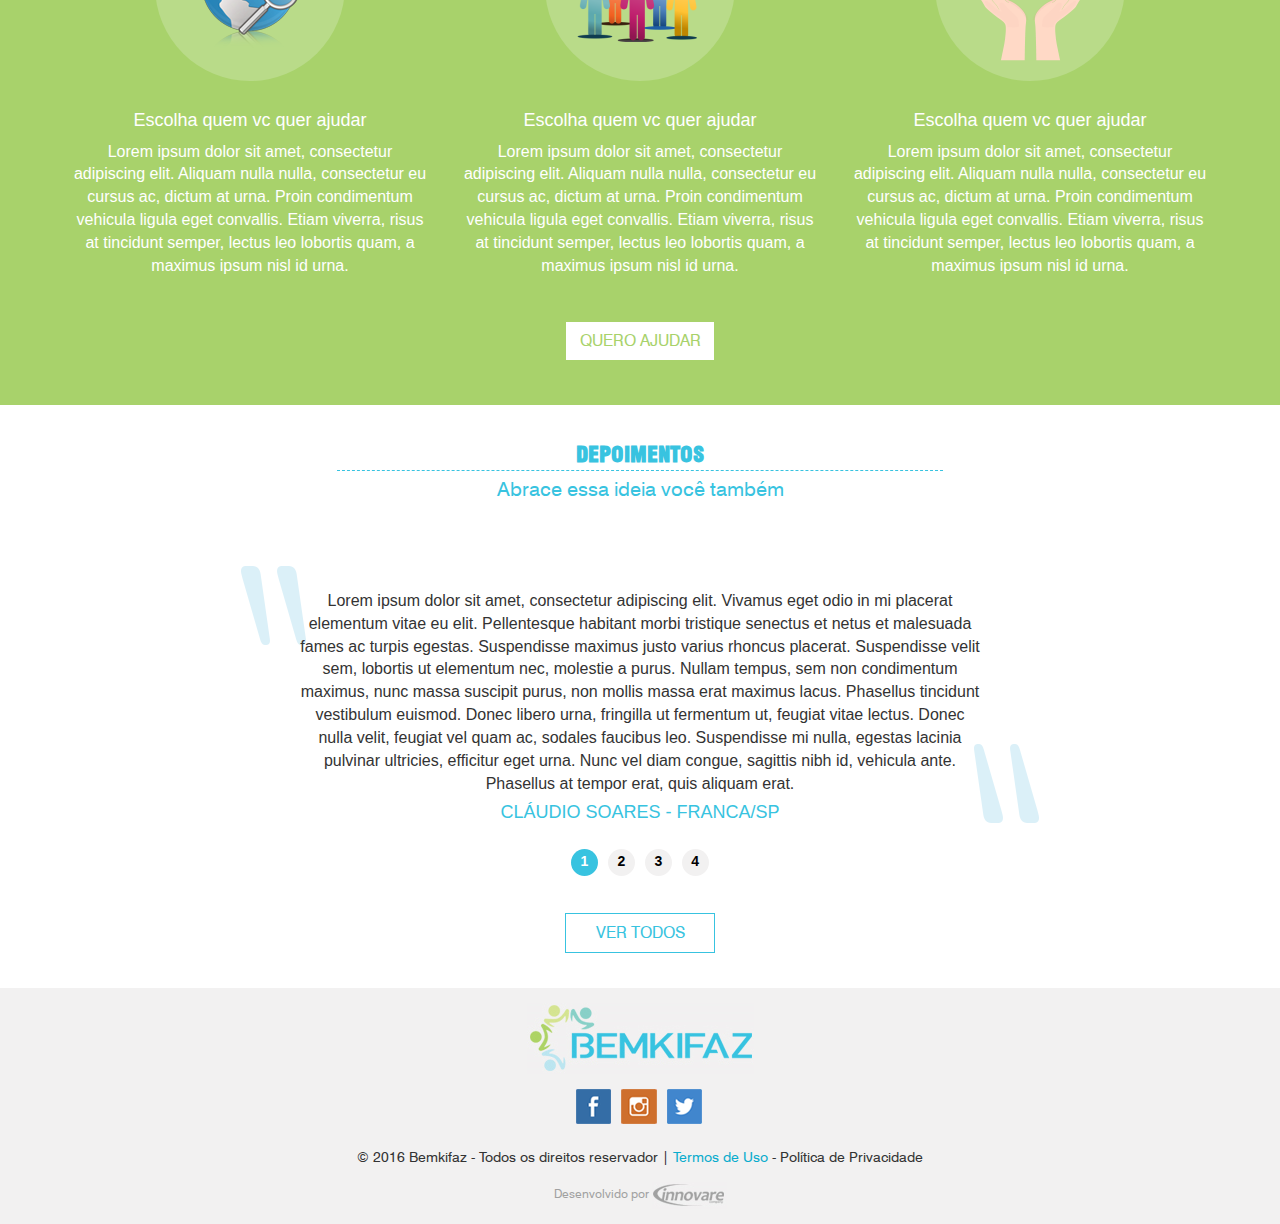
==== commit 9b708b8b: "arrumando cabecalho" ====
--- a/index.html
+++ b/index.html
@@ -22,10 +22,10 @@
 		</div>
 		
 		<div class="row">
-			<div class="logo col-md-4 ">
+			<div class="logo col-sm-3 ">
 				<a href="#"> <img src="img/logo.png" alt="logo Bemkifaz" class="img-responsive"></a>
 			</div>
-			<div class="navegacao col-md-8" >
+			<div class="navegacao col-sm-9" >
 				<nav class="navbar navbar-default  menu">
 		            <div class="container-fluid container-menu">
 		                <div class="navbar-header">
--- a/css/style.css
+++ b/css/style.css
@@ -184,9 +184,11 @@
     div.logo a img{
     	margin: auto;
     }
-
-	#movelmenu{
-		margin: auto 11%;
+    
+
+
+	#movelmenu ul.nav li a {
+    	font-size: 16px;
 	}
 
 	.abrace-ideia div p {
